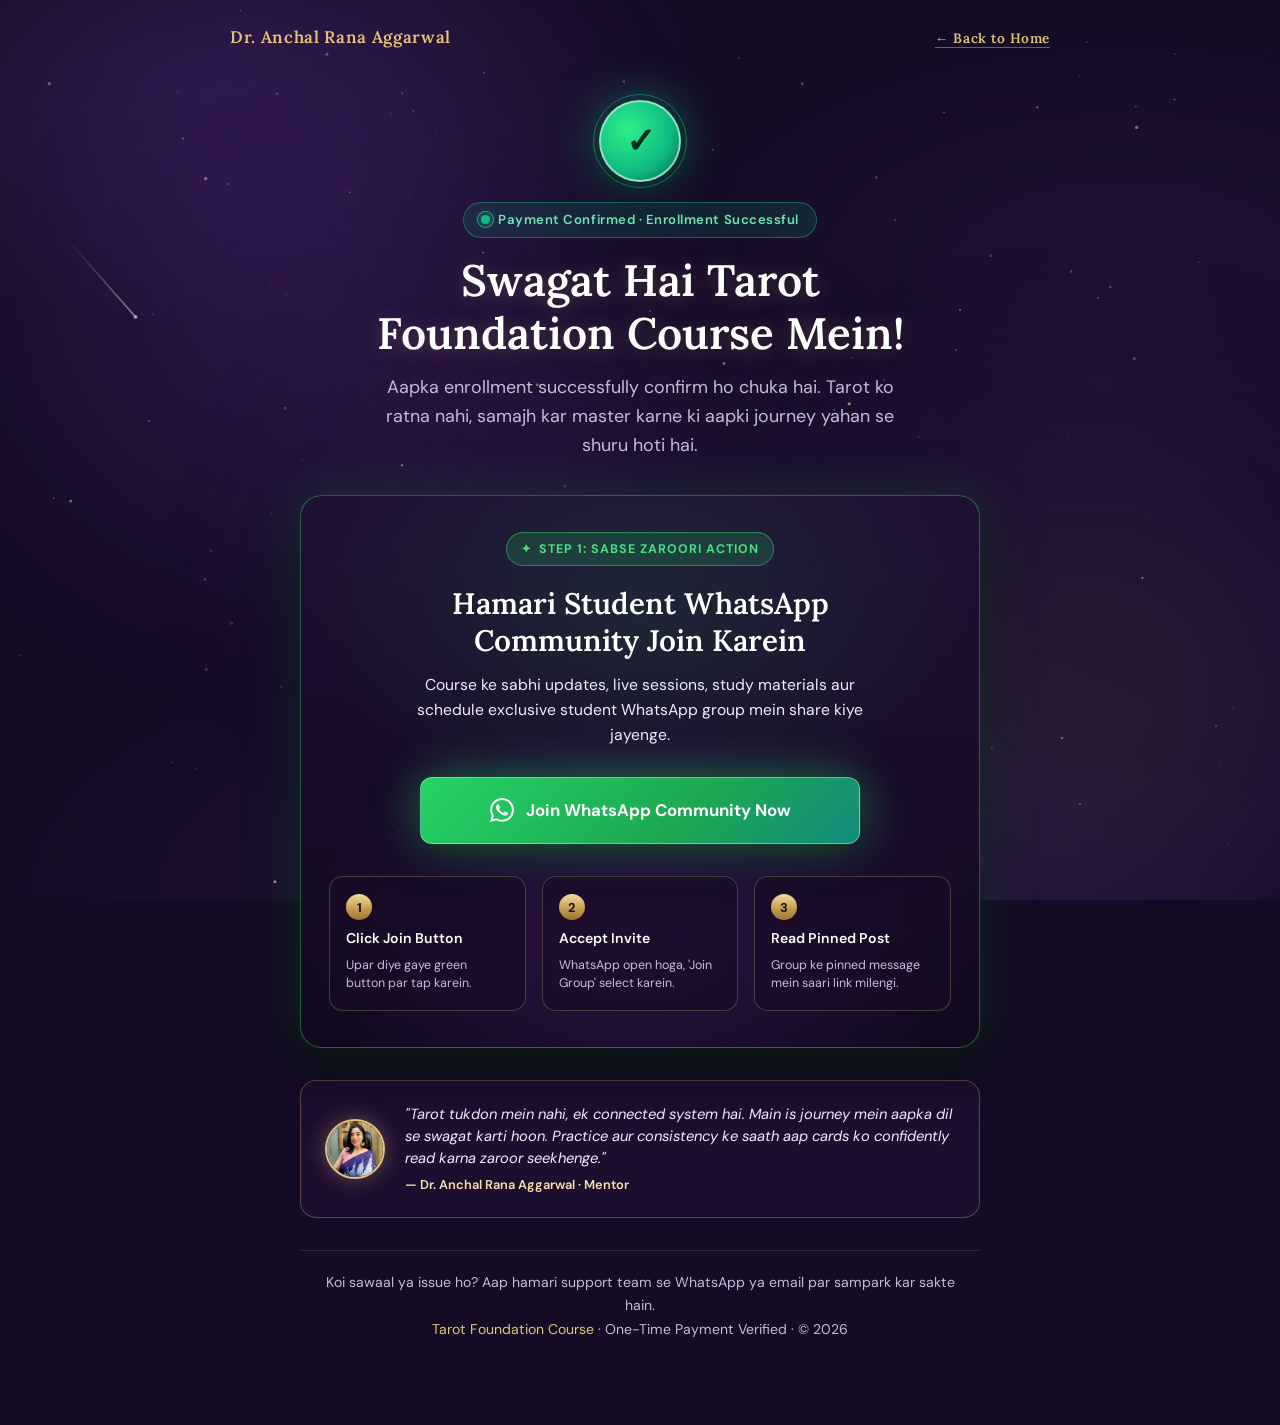
==== thankyou.html @ 5dd73e5d "Create dedicated thank you page with WhatsApp community join action" ====
<!DOCTYPE html>
<html lang="hi-Latn">

<head>
  <meta charset="UTF-8">
  <meta name="viewport" content="width=device-width, initial-scale=1.0, viewport-fit=cover">
  <title>Thank You — Tarot Foundation Course | Dr. Anchal Rana Aggarwal</title>
  <meta name="description"
    content="Tarot Foundation Course mein aapka swagat hai. Kripya apna enrollment confirm karein aur exclusive WhatsApp community join karein.">

  <!-- Favicon -->
  <link rel="icon" type="image/png" href="assets/favicon.png">

  <!-- Google Fonts -->
  <link rel="preconnect" href="https://fonts.googleapis.com">
  <link rel="preconnect" href="https://fonts.gstatic.com" crossorigin>
  <link
    href="https://fonts.googleapis.com/css2?family=DM+Sans:wght@400;500;600;700&family=Lora:ital,wght@0,500;0,600;0,700;1,500&display=swap"
    rel="stylesheet">

  <!-- Stylesheet -->
  <link rel="stylesheet" href="styles.css">

  <style>
    /* ============ Dedicated Thank You Page Styles ============ */
    .thankyou-wrapper {
      min-height: 100vh;
      display: flex;
      flex-direction: column;
      position: relative;
      z-index: 2;
    }

    .thankyou-nav {
      padding: 1.5rem 1.25rem;
      display: flex;
      justify-content: space-between;
      align-items: center;
      max-width: 860px;
      margin: 0 auto;
      width: 100%;
    }

    .thankyou-main {
      flex: 1;
      display: flex;
      align-items: center;
      justify-content: center;
      padding: 1.5rem 1.25rem 4rem;
    }

    .thankyou-card-container {
      max-width: 680px;
      width: 100%;
      margin: 0 auto;
      text-align: center;
    }

    /* Cosmic Success Icon */
    .success-badge-wrap {
      margin-bottom: 1.25rem;
      display: inline-flex;
      position: relative;
    }

    .success-icon-circle {
      width: 82px;
      height: 82px;
      border-radius: 50%;
      background: radial-gradient(circle at 35% 35%, #2ef08b 0%, #10b981 60%, #065f46 100%);
      border: 2px solid rgba(167, 243, 208, 0.8);
      display: grid;
      place-items: center;
      color: #042f1f;
      font-size: 2.2rem;
      font-weight: 700;
      box-shadow: 0 0 50px rgba(16, 185, 129, 0.55), 0 14px 35px rgba(0, 0, 0, 0.5);
      position: relative;
      z-index: 2;
    }

    .success-icon-circle::before {
      content: "";
      position: absolute;
      inset: -8px;
      border-radius: 50%;
      border: 1.5px solid rgba(16, 185, 129, 0.5);
      animation: pulse-ring 2.6s cubic-bezier(0.2, 0.8, 0.4, 1) infinite;
    }

    .status-confirmed-pill {
      display: inline-flex;
      align-items: center;
      gap: 0.5rem;
      padding: 0.4rem 1.1rem;
      border-radius: 9999px;
      background: rgba(16, 185, 129, 0.14);
      border: 1px solid rgba(16, 185, 129, 0.45);
      color: #6ee7b7;
      font-size: 0.82rem;
      font-weight: 600;
      letter-spacing: 0.04em;
      margin-bottom: 1rem;
      backdrop-filter: blur(8px);
    }

    .thankyou-title {
      font-family: var(--font-display);
      font-size: clamp(2rem, 5vw, 2.75rem);
      line-height: 1.2;
      color: #ffffff;
      margin-bottom: 0.85rem;
      text-shadow: 0 2px 20px rgba(227, 196, 124, 0.25);
    }

    .thankyou-subtitle {
      font-size: clamp(1rem, 2.2vw, 1.12rem);
      color: var(--muted);
      max-width: 540px;
      margin: 0 auto 2.25rem;
      line-height: 1.6;
    }

    /* Primary WhatsApp Community Card */
    .whatsapp-action-card {
      background:
        radial-gradient(ellipse 70% 55% at 50% 20%, rgba(37, 211, 102, 0.12), transparent 70%),
        radial-gradient(ellipse 70% 60% at 50% 80%, rgba(68, 32, 108, 0.45), transparent 70%),
        linear-gradient(180deg, rgba(32, 16, 52, 0.92) 0%, rgba(18, 9, 30, 0.96) 100%);
      border: 1.5px solid rgba(37, 211, 102, 0.45);
      border-radius: 1.35rem;
      padding: 2.25rem 1.75rem;
      box-shadow: 0 0 55px rgba(37, 211, 102, 0.18), 0 20px 50px rgba(0, 0, 0, 0.65);
      position: relative;
      overflow: hidden;
      margin-bottom: 2rem;
      text-align: center;
      transition: border-color 0.3s ease, box-shadow 0.3s ease;
    }

    .whatsapp-action-card:hover {
      border-color: rgba(37, 211, 102, 0.7);
      box-shadow: 0 0 70px rgba(37, 211, 102, 0.28), 0 25px 60px rgba(0, 0, 0, 0.75);
    }

    .wa-badge {
      display: inline-flex;
      align-items: center;
      gap: 0.4rem;
      padding: 0.35rem 0.9rem;
      border-radius: 9999px;
      background: rgba(37, 211, 102, 0.18);
      border: 1px solid rgba(37, 211, 102, 0.5);
      color: #4ade80;
      font-size: 0.78rem;
      font-weight: 700;
      letter-spacing: 0.08em;
      text-transform: uppercase;
      margin-bottom: 1.15rem;
    }

    .wa-card-heading {
      font-family: var(--font-display);
      font-size: clamp(1.4rem, 3.2vw, 1.85rem);
      color: #ffffff;
      margin-bottom: 0.75rem;
      line-height: 1.28;
    }

    .wa-card-desc {
      font-size: 0.98rem;
      color: var(--foreground);
      max-width: 500px;
      margin: 0 auto 1.85rem;
      line-height: 1.6;
    }

    /* WhatsApp Button */
    .btn-whatsapp-cta {
      display: inline-flex;
      align-items: center;
      justify-content: center;
      gap: 0.75rem;
      width: 100%;
      max-width: 440px;
      padding: 1.15rem 2rem;
      font-size: 1.05rem;
      font-weight: 700;
      font-family: var(--font-body);
      color: #ffffff;
      background: linear-gradient(135deg, #25D366 0%, #1da851 60%, #128C7E 100%);
      border-radius: 0.75rem;
      border: 1.5px solid rgba(255, 255, 255, 0.35);
      box-shadow: 0 0 45px rgba(37, 211, 102, 0.5), 0 12px 30px rgba(0, 0, 0, 0.5);
      text-decoration: none;
      cursor: pointer;
      position: relative;
      overflow: hidden;
      transition: transform 0.25s cubic-bezier(0.34, 1.56, 0.64, 1), box-shadow 0.25s ease, filter 0.25s ease;
    }

    .btn-whatsapp-cta:hover {
      transform: translateY(-2px) scale(1.02);
      filter: brightness(1.1);
      box-shadow: 0 0 60px rgba(37, 211, 102, 0.7), 0 16px 36px rgba(0, 0, 0, 0.6);
    }

    .btn-whatsapp-cta:active {
      transform: translateY(0) scale(0.99);
    }

    .wa-icon-svg {
      width: 24px;
      height: 24px;
      fill: currentColor;
      flex-shrink: 0;
    }

    /* 3 Simple Next Steps */
    .steps-grid {
      margin-top: 2rem;
      display: grid;
      grid-template-columns: repeat(3, 1fr);
      gap: 1rem;
      text-align: left;
    }

    .step-box {
      background: rgba(23, 11, 38, 0.65);
      border: 1px solid rgba(227, 196, 124, 0.25);
      border-radius: 0.85rem;
      padding: 1.1rem 1rem;
      display: flex;
      flex-direction: column;
      gap: 0.4rem;
    }

    .step-num {
      display: inline-flex;
      align-items: center;
      justify-content: center;
      width: 26px;
      height: 26px;
      border-radius: 50%;
      background: var(--gold-metallic);
      color: #1a0f2a;
      font-size: 0.8rem;
      font-weight: 700;
    }

    .step-title {
      font-size: 0.88rem;
      font-weight: 600;
      color: #ffffff;
    }

    .step-text {
      font-size: 0.78rem;
      color: var(--muted);
      line-height: 1.45;
    }

    /* Mentor Note Card */
    .mentor-note-card {
      background: rgba(35, 17, 56, 0.6);
      border: 1px solid var(--border-gold);
      border-radius: 1rem;
      padding: 1.35rem 1.5rem;
      display: flex;
      align-items: center;
      gap: 1.25rem;
      text-align: left;
      margin-bottom: 2rem;
    }

    .mentor-avatar {
      width: 60px;
      height: 60px;
      border-radius: 50%;
      object-fit: cover;
      border: 2px solid var(--gold);
      flex-shrink: 0;
      box-shadow: 0 0 20px rgba(227, 196, 124, 0.35);
    }

    .mentor-quote {
      font-style: italic;
      color: var(--foreground);
      font-size: 0.92rem;
      line-height: 1.5;
    }

    .mentor-signature {
      display: block;
      margin-top: 0.35rem;
      font-size: 0.8rem;
      font-weight: 600;
      color: var(--gold-soft);
      font-style: normal;
    }

    /* Support Footer Card */
    .support-card {
      padding: 1.25rem 1rem;
      font-size: 0.88rem;
      color: var(--muted);
      border-top: 1px solid rgba(227, 196, 124, 0.15);
    }

    .support-card a {
      color: var(--gold);
      text-decoration: underline;
      text-underline-offset: 3px;
    }

    .support-card a:hover {
      color: var(--gold-soft);
    }

    @media (max-width: 640px) {
      .steps-grid {
        grid-template-columns: 1fr;
      }

      .whatsapp-action-card {
        padding: 1.85rem 1.25rem;
      }

      .mentor-note-card {
        flex-direction: column;
        text-align: center;
        gap: 0.85rem;
      }
    }
  </style>
</head>

<body>
  <!-- Ambient Twinkling Starfield Canvas -->
  <canvas id="starfield" aria-hidden="true"></canvas>

  <!-- Ambient Cosmic Aurora Nebula -->
  <div class="aurora-bg" aria-hidden="true">
    <div class="aurora-glow-1"></div>
    <div class="aurora-glow-2"></div>
    <div class="aurora-glow-3"></div>
  </div>

  <div class="thankyou-wrapper">
    <!-- Top Navigation -->
    <header class="thankyou-nav">
      <a href="index.html" class="nav-brand" style="text-decoration: none;">Dr. Anchal Rana Aggarwal</a>
      <a href="index.html" class="btn-text-gold" style="font-size: 0.85rem;">← Back to Home</a>
    </header>

    <!-- Main Thank You Content -->
    <main class="thankyou-main">
      <div class="thankyou-card-container">
        
        <!-- 1. Success Icon & Badge -->
        <div class="success-badge-wrap">
          <div class="success-icon-circle" aria-hidden="true">✓</div>
        </div>

        <div>
          <div class="status-confirmed-pill">
            <span class="status-pulse-dot" style="background: #10b981; box-shadow: 0 0 8px #10b981;" aria-hidden="true"></span>
            <span>Payment Confirmed · Enrollment Successful</span>
          </div>
        </div>

        <h1 class="thankyou-title">Swagat Hai Tarot Foundation Course Mein!</h1>
        <p class="thankyou-subtitle">
          Aapka enrollment successfully confirm ho chuka hai. Tarot ko ratna nahi, samajh kar master karne ki aapki journey yahan se shuru hoti hai.
        </p>

        <!-- 2. Primary Action Card: Exclusive WhatsApp Community -->
        <section class="whatsapp-action-card" aria-label="Join WhatsApp Community">
          <div class="wa-badge">
            <span aria-hidden="true">✦</span> Step 1: Sabse Zaroori Action
          </div>

          <h2 class="wa-card-heading">Hamari Student WhatsApp Community Join Karein</h2>
          <p class="wa-card-desc">
            Course ke sabhi updates, live sessions, study materials aur schedule exclusive student WhatsApp group mein share kiye jayenge.
          </p>

          <!-- WhatsApp CTA Button: Replace https://chat.whatsapp.com/YOUR_GROUP_LINK with your real group invite link -->
          <a href="https://chat.whatsapp.com/YOUR_GROUP_LINK" target="_blank" rel="noopener noreferrer"
            class="btn-whatsapp-cta" id="joinWhatsAppBtn" aria-label="Join Exclusive WhatsApp Community">
            <svg class="wa-icon-svg" viewBox="0 0 24 24" aria-hidden="true">
              <path
                d="M.057 24l1.687-6.163c-1.041-1.804-1.588-3.849-1.587-5.946.003-6.556 5.338-11.891 11.893-11.891 3.181.001 6.167 1.24 8.413 3.488 2.245 2.248 3.481 5.236 3.48 8.414-.003 6.557-5.338 11.892-11.893 11.892-1.99-.001-3.951-.5-5.688-1.448l-6.305 1.654zm6.597-3.807c1.676.995 3.276 1.591 5.392 1.592 5.448 0 9.886-4.434 9.889-9.885.002-5.462-4.415-9.89-9.881-9.892-5.452 0-9.887 4.434-9.889 9.884-.001 2.225.651 3.891 1.746 5.634l-.999 3.648 3.742-.981zm11.387-5.464c-.074-.124-.272-.198-.57-.347-.297-.149-1.758-.868-2.031-.967-.272-.099-.47-.149-.669.149-.198.297-.768.967-.941 1.165-.173.198-.347.223-.644.074-.297-.149-1.255-.462-2.39-1.475-.883-.788-1.48-1.761-1.653-2.059-.173-.297-.018-.458.13-.606.134-.133.297-.347.446-.521.151-.172.2-.296.3-.495.099-.198.05-.372-.025-.521-.075-.148-.669-1.611-.916-2.206-.242-.579-.487-.501-.669-.51l-.57-.01c-.198 0-.52.074-.792.372s-1.04 1.016-1.04 2.479 1.065 2.876 1.213 3.074c.149.198 2.095 3.2 5.076 4.487.709.306 1.263.489 1.694.626.712.226 1.36.194 1.872.118.571-.085 1.758-.719 2.006-1.413.248-.695.248-1.29.173-1.414z" />
            </svg>
            <span>Join WhatsApp Community Now</span>
          </a>

          <!-- Simple 3-step guide -->
          <div class="steps-grid">
            <div class="step-box">
              <span class="step-num">1</span>
              <strong class="step-title">Click Join Button</strong>
              <span class="step-text">Upar diye gaye green button par tap karein.</span>
            </div>
            <div class="step-box">
              <span class="step-num">2</span>
              <strong class="step-title">Accept Invite</strong>
              <span class="step-text">WhatsApp open hoga, 'Join Group' select karein.</span>
            </div>
            <div class="step-box">
              <span class="step-num">3</span>
              <strong class="step-title">Read Pinned Post</strong>
              <span class="step-text">Group ke pinned message mein saari link milengi.</span>
            </div>
          </div>
        </section>

        <!-- 3. Mentor Welcome Note -->
        <div class="mentor-note-card">
          <img src="assets/mentor-portrait.jpeg" alt="Dr. Anchal Rana Aggarwal" class="mentor-avatar" loading="lazy">
          <div>
            <p class="mentor-quote">
              "Tarot tukdon mein nahi, ek connected system hai. Main is journey mein aapka dil se swagat karti hoon. Practice aur consistency ke saath aap cards ko confidently read karna zaroor seekhenge."
            </p>
            <span class="mentor-signature">— Dr. Anchal Rana Aggarwal · Mentor</span>
          </div>
        </div>

        <!-- 4. Support & Help Info -->
        <div class="support-card">
          <p>
            Koi sawaal ya issue ho? Aap hamari support team se WhatsApp ya email par sampark kar sakte hain.<br>
            <span class="text-gold">Tarot Foundation Course</span> · One-Time Payment Verified · © <span id="currentYear">2026</span>
          </p>
        </div>

      </div>
    </main>
  </div>

  <!-- JavaScript for Interactive Starfield & Year -->
  <script src="script.js"></script>
</body>

</html>
---- styles.css ----
/*
 * Tarot Foundation Course — Clean Vanilla CSS Design System
 * Theme: Midnight Tarot (Deep Midnight Plum, Royal Violet, Shimmering Metallic Gold)
 * Fonts: Lora (Display) & DM Sans (Body)
 */

:root {
  --night: #150b24;
  --plum: #231138;
  --violet: #3b1d5c;
  --violet-deep: #1d0f34;
  --gold: #e3c47c;
  --gold-soft: #f6e3ae;
  --gold-dark: #9c7330;
  --gold-metallic: linear-gradient(180deg, #f3dda0, #c79f50 55%, #9c7330);
  --mist: #cbb6e4;
  --foreground: #f3ecfb;
  --muted: #c7bad7;
  --border-gold: rgba(227, 196, 124, 0.3);
  --border-gold-strong: rgba(227, 196, 124, 0.6);
  --font-display: "Lora", Georgia, serif;
  --font-body: "DM Sans", Arial, sans-serif;
}

/* ============ CSS Reset & Global Settings ============ */
*, *::before, *::after {
  box-sizing: border-box;
  margin: 0;
  padding: 0;
}

html {
  scroll-behavior: smooth;
  font-size: 16px;
  background-color: var(--night);
  overflow-x: hidden;
  max-width: 100%;
}

body {
  font-family: var(--font-body);
  color: var(--foreground);
  background-color: var(--night);
  overflow-x: hidden;
  max-width: 100%;
  background-image:
    radial-gradient(ellipse 60% 40% at 15% 8%, rgba(61, 35, 99, 0.4), transparent 70%),
    radial-gradient(ellipse 55% 40% at 88% 30%, rgba(38, 20, 63, 0.6), transparent 72%),
    radial-gradient(ellipse 70% 45% at 50% 100%, rgba(61, 35, 99, 0.35), transparent 75%);
  background-attachment: fixed;
  line-height: 1.65;
  -webkit-font-smoothing: antialiased;
}

@media (max-width: 767px) {
  body {
    background-attachment: scroll;
  }
}

img, picture, svg, video {
  max-width: 100%;
  height: auto;
}

::selection {
  background: var(--gold);
  color: var(--night);
}

/* ============ Starfield Canvas ============ */
#starfield {
  position: fixed;
  inset: 0;
  width: 100%;
  height: 100%;
  pointer-events: none;
  z-index: 0;
}

/* ============ Cosmic Aurora Nebula Backdrop ============ */
.aurora-bg {
  position: fixed;
  inset: 0;
  pointer-events: none;
  z-index: 1;
  overflow: hidden;
  opacity: 0.8;
}

.aurora-glow-1 {
  position: absolute;
  top: -15%;
  left: -10%;
  width: 65vw;
  height: 65vw;
  max-width: 850px;
  max-height: 850px;
  border-radius: 50%;
  background: radial-gradient(circle, rgba(138, 77, 230, 0.26), rgba(21, 11, 36, 0) 70%);
  filter: blur(65px);
  animation: aurora-drift-1 18s ease-in-out infinite alternate;
}

.aurora-glow-2 {
  position: absolute;
  top: 35%;
  right: -15%;
  width: 60vw;
  height: 60vw;
  max-width: 800px;
  max-height: 800px;
  border-radius: 50%;
  background: radial-gradient(circle, rgba(227, 196, 124, 0.14), rgba(95, 45, 155, 0.2) 45%, rgba(21, 11, 36, 0) 70%);
  filter: blur(75px);
  animation: aurora-drift-2 22s ease-in-out infinite alternate;
}

.aurora-glow-3 {
  position: absolute;
  bottom: -5%;
  left: 20%;
  width: 55vw;
  height: 55vw;
  max-width: 750px;
  max-height: 750px;
  border-radius: 50%;
  background: radial-gradient(circle, rgba(120, 58, 190, 0.22), rgba(21, 11, 36, 0) 70%);
  filter: blur(80px);
  animation: aurora-drift-3 16s ease-in-out infinite alternate;
}

.page-wrapper {
  position: relative;
  z-index: 10;
  overflow-x: clip;
}

/* ============ Layout Containers ============ */
.container {
  width: 100%;
  max-width: 1160px;
  margin-left: auto;
  margin-right: auto;
  padding-left: 1.25rem;
  padding-right: 1.25rem;
}

.container-narrow {
  max-width: 780px;
}

.section {
  padding-block: clamp(4rem, 8vw, 6.5rem);
}

.text-center { text-align: center; }
.block-center { display: block; margin: 0 auto; }
.text-gold { color: var(--gold); }
.text-muted { color: var(--muted); }
.text-white { color: #ffffff; }

.mt-6 { margin-top: 1.5rem; }
.mt-8 { margin-top: 2rem; }
.mt-9 { margin-top: 2.25rem; }
.mt-10 { margin-top: 2.5rem; }

/* ============ Typography ============ */
h1, h2, h3, h4 {
  font-family: var(--font-display);
  font-weight: 600;
  color: var(--gold);
  line-height: 1.2;
  text-wrap: balance;
}

.eyebrow {
  font-family: var(--font-display);
  font-size: 0.75rem;
  font-weight: 600;
  letter-spacing: 0.3em;
  color: var(--mist);
  text-transform: uppercase;
}

.section-heading {
  font-size: clamp(1.8rem, 4.4vw, 2.85rem);
  font-weight: 600;
  line-height: 1.25;
  color: var(--gold);
  text-shadow: 0 0 35px rgba(227, 196, 124, 0.2);
}

.section-desc {
  font-size: 1.05rem;
  color: var(--muted);
  max-width: 38rem;
  margin-top: 1.25rem;
  line-height: 1.7;
}

@media (min-width: 768px) {
  .section-desc {
    font-size: 1.15rem;
  }
}

/* ============ Buttons ============ */
.btn-gold {
  position: relative;
  overflow: hidden;
  display: inline-flex;
  align-items: center;
  justify-content: center;
  gap: 0.65rem;
  white-space: nowrap;
  max-width: 100%;
  background: var(--gold-metallic);
  color: #1a0f2a;
  border: 1px solid #f6e3ae;
  border-radius: 0.5rem;
  font-family: var(--font-display);
  font-weight: 600;
  font-size: 0.95rem;
  letter-spacing: 0.03em;
  padding: 0.95rem 2rem;
  box-shadow: 0 0 32px rgba(227, 196, 124, 0.35), inset 0 1px 1px rgba(255, 255, 255, 0.65);
  transition: box-shadow 0.25s, filter 0.25s, transform 0.2s cubic-bezier(0.2, 0.7, 0.2, 1);
  text-decoration: none;
  cursor: pointer;
}

.btn-gold:hover {
  box-shadow: 0 0 54px rgba(227, 196, 124, 0.7), 0 8px 24px rgba(0, 0, 0, 0.45);
  filter: brightness(1.1);
  transform: translateY(-2px);
}

.btn-gold:focus-visible,
.btn-text-gold:focus-visible,
.fan-card:focus-visible,
.faq-question:focus-visible {
  outline: 2px solid var(--gold-soft);
  outline-offset: 4px;
}

.btn-gold:active {
  transform: translateY(0);
}

.btn-icon {
  font-size: 0.9em;
  color: #5c3906;
  display: inline-block;
  transition: transform 0.3s ease;
}

.btn-gold:hover .btn-icon {
  transform: scale(1.3) rotate(15deg);
}

.btn-gold::after {
  content: "";
  position: absolute;
  top: -50%;
  bottom: -50%;
  left: 0;
  width: 44%;
  background: linear-gradient(100deg, transparent, rgba(255, 255, 255, 0.55), transparent);
  transform: translateX(-180%) skewX(-18deg);
  animation: shimmer-sweep 3.8s ease-in-out infinite;
}

.btn-gold-sm {
  padding: 0.65rem 1.25rem;
  font-size: 0.8rem;
}

.btn-lg {
  padding: 1.15rem 2.5rem;
  font-size: 1.05rem;
}

.btn-text-gold {
  background: transparent;
  border: none;
  font-family: var(--font-display);
  font-size: 0.875rem;
  font-weight: 600;
  letter-spacing: 0.04em;
  color: var(--gold);
  text-decoration: underline;
  text-decoration-color: rgba(227, 196, 124, 0.45);
  text-underline-offset: 4px;
  cursor: pointer;
  transition: color 0.2s, text-decoration-color 0.2s;
}

.btn-text-gold:hover {
  color: var(--gold-soft);
  text-decoration-color: var(--gold-soft);
}

/* ============ Navigation ============ */
.hero-section {
  position: relative;
  overflow: hidden;
}

.hero-bg-glow {
  position: absolute;
  inset: 0;
  pointer-events: none;
  background:
    radial-gradient(ellipse at 50% 115%, rgba(75, 42, 122, 0.65), transparent 62%),
    radial-gradient(circle at 82% 12%, rgba(47, 26, 82, 0.6), transparent 55%);
}

.top-nav {
  display: flex;
  align-items: center;
  justify-content: space-between;
  gap: 1rem;
  padding: 1.25rem 0;
}

.nav-brand {
  font-family: var(--font-display);
  font-size: 0.925rem;
  font-weight: 600;
  letter-spacing: 0.04em;
  color: var(--gold);
}

@media (min-width: 768px) {
  .nav-brand {
    font-size: 1.05rem;
  }
}

@media (max-width: 480px) {
  .top-nav {
    padding: 0.85rem 0;
    gap: 0.5rem;
  }
  .nav-brand {
    font-size: 0.8rem;
    white-space: nowrap;
    max-width: 100%;
    overflow: hidden;
    text-overflow: ellipsis;
  }
  .top-nav .btn-gold-sm {
    padding: 0.5rem 0.85rem;
    font-size: 0.76rem;
    flex-shrink: 0;
  }
}

/* ============ Centered VSL Hero Section ============ */
.hero-container {
  max-width: 1140px;
}

.hero-vsl-content {
  display: flex;
  flex-direction: column;
  align-items: center;
  text-align: center;
  max-width: 880px;
  margin: 0 auto;
  padding-top: 1.5rem;
  padding-bottom: 4rem;
}

@media (min-width: 768px) {
  .hero-vsl-content {
    padding-top: 3rem;
    padding-bottom: 5.5rem;
  }
}

/* 2. Experience Badge */
.live-status-pill {
  display: inline-flex;
  align-items: center;
  gap: 0.65rem;
  padding: 0.42rem 1.15rem;
  margin-bottom: 1.25rem;
  max-width: 100%;
  border-radius: 9999px;
  background: rgba(35, 17, 56, 0.88);
  border: 1px solid rgba(227, 196, 124, 0.5);
  box-shadow: 0 0 25px rgba(227, 196, 124, 0.2), inset 0 0 12px rgba(227, 196, 124, 0.1);
  font-family: var(--font-body);
  font-size: clamp(0.75rem, 2.8vw, 0.95rem);
  font-weight: 500;
  color: var(--gold-soft);
  backdrop-filter: blur(10px);
  -webkit-backdrop-filter: blur(10px);
  animation: pulse-border 3.2s ease-in-out infinite;
}

.status-pulse-dot {
  position: relative;
  width: 9px;
  height: 9px;
  border-radius: 50%;
  background: #10b981;
  box-shadow: 0 0 8px #10b981, 0 0 16px #10b981;
  flex-shrink: 0;
}

.status-pulse-dot::after {
  content: "";
  position: absolute;
  inset: -4px;
  border-radius: 50%;
  border: 1.5px solid #10b981;
  animation: dot-ripple 1.8s cubic-bezier(0, 0.2, 0.8, 1) infinite;
}

/* 3. Eyebrow & 4. Centered Headline */
.hero-vsl-content .eyebrow {
  margin-bottom: 0.75rem;
  letter-spacing: 0.18em;
  font-size: 0.8rem;
  font-weight: 600;
  color: var(--gold-soft);
}

.hero-title {
  margin-top: 0.25rem;
  font-family: var(--font-display);
  font-size: clamp(1.85rem, 4.2vw, 3.1rem);
  font-weight: 600;
  line-height: 1.22;
  color: var(--gold);
  text-shadow: 0 0 40px rgba(227, 196, 124, 0.28);
  text-wrap: balance;
}

.headline-br {
  display: none;
}

@media (min-width: 768px) {
  .headline-br {
    display: inline;
  }
}

/* 5. Short Supporting Description */
.hero-desc {
  margin-top: 1.25rem;
  max-width: 44rem;
  font-size: clamp(0.95rem, 2.2vw, 1.15rem);
  line-height: 1.6;
  color: #e5daf3;
  text-wrap: balance;
}

/* 6. Centered VSL Video Player */
.vsl-player-wrapper {
  margin-top: 2.25rem;
  width: 100%;
  max-width: 380px;
  position: relative;
}

.vsl-frame {
  position: relative;
  width: 100%;
  aspect-ratio: 9 / 16;
  max-height: 80vh;
  border-radius: 1.25rem;
  overflow: hidden;
  background:
    radial-gradient(ellipse 70% 60% at 50% 45%, rgba(68, 32, 108, 0.55), transparent 70%),
    radial-gradient(circle at 50% 30%, rgba(227, 196, 124, 0.08), transparent 60%),
    linear-gradient(180deg, #1c0e33 0%, #120724 100%);
  border: 1.5px solid rgba(227, 196, 124, 0.45);
  box-shadow: 0 0 55px rgba(227, 196, 124, 0.18), 0 24px 60px rgba(0, 0, 0, 0.65);
  transition: border-color 0.3s ease, box-shadow 0.3s ease;
}

.vsl-frame:hover {
  border-color: rgba(227, 196, 124, 0.75);
  box-shadow: 0 0 70px rgba(227, 196, 124, 0.28), 0 28px 70px rgba(0, 0, 0, 0.7);
}

.vsl-video,
.vsl-iframe {
  width: 100%;
  height: 100%;
  display: block;
  border: 0;
  object-fit: cover;
  background: transparent;
}

.vsl-placeholder-overlay {
  position: absolute;
  inset: 0;
  display: flex;
  flex-direction: column;
  align-items: center;
  justify-content: center;
  background:
    radial-gradient(ellipse 65% 55% at 50% 50%, rgba(64, 28, 102, 0.45), transparent 75%),
    linear-gradient(180deg, rgba(23, 11, 40, 0.72), rgba(13, 6, 24, 0.88)),
    url("https://i.ytimg.com/vi/18VUIpWYLUM/hqdefault.jpg") center/cover no-repeat;
  z-index: 3;
  transition: opacity 0.35s ease;
  pointer-events: auto;
  cursor: pointer;
}



.vsl-play-btn {
  position: relative;
  width: 76px;
  height: 76px;
  border-radius: 50%;
  border: 2px solid rgba(255, 240, 190, 0.85);
  background: radial-gradient(circle at 35% 35%, #FBF0D3 0%, #E3C47C 55%, #A88138 100%);
  color: #120822;
  display: grid;
  place-items: center;
  cursor: pointer;
  box-shadow: 0 0 40px rgba(227, 196, 124, 0.75), 0 12px 30px rgba(0, 0, 0, 0.55);
  transition: transform 0.25s cubic-bezier(0.34, 1.56, 0.64, 1), box-shadow 0.25s ease;
  z-index: 5;
}

.vsl-play-btn::before {
  content: "";
  position: absolute;
  inset: -6px;
  border-radius: 50%;
  border: 1.5px solid rgba(227, 196, 124, 0.5);
  animation: pulse-ring 2.4s cubic-bezier(0.2, 0.8, 0.4, 1) infinite;
}

.vsl-play-btn:hover {
  transform: scale(1.08);
  box-shadow: 0 0 60px rgba(227, 196, 124, 0.95), 0 16px 36px rgba(0, 0, 0, 0.6);
}

.vsl-play-btn:active {
  transform: scale(0.96);
}

.vsl-play-icon {
  font-size: 1.5rem;
  margin-left: 4px;
  line-height: 1;
  color: #1a0b2e;
}

.vsl-player-wrapper.is-playing .vsl-placeholder-overlay {
  opacity: 0;
  pointer-events: none;
}

/* 7. Prominent CTA Directly Below Video */
.hero-cta-wrap {
  margin-top: 2.25rem;
  display: flex;
  justify-content: center;
  width: 100%;
}

.hero-cta-wrap .btn-gold {
  box-shadow: 0 0 45px rgba(227, 196, 124, 0.4), 0 14px 35px rgba(0, 0, 0, 0.45);
}

@media (max-width: 480px) {
  .hero-cta-wrap .btn-gold {
    width: 100%;
    max-width: 380px;
    text-align: center;
    padding-inline: 1.5rem;
  }
}



/* ============ Problem Section ============ */
.grid-two-col {
  display: grid;
  align-items: start;
  gap: 2.5rem;
}

@media (min-width: 768px) {
  .grid-two-col {
    grid-template-columns: 1fr 1fr;
    gap: 3.5rem;
  }
}

.section-pain {
  background:
    linear-gradient(100deg, rgba(21, 11, 36, 0.96), rgba(21, 11, 36, 0.86)),
    url("assets/fan-planets.webp") center 48% / cover no-repeat;
  border-block: 1px solid rgba(227, 196, 124, 0.12);
}

.pain-points-list {
  list-style: none;
  border-radius: 1rem;
  border: 1px solid rgba(227, 196, 124, 0.3);
  background: rgba(18, 9, 31, 0.78);
  box-shadow: 0 20px 55px rgba(0, 0, 0, 0.25);
  backdrop-filter: blur(12px);
  overflow: hidden;
}

.pain-points-list li {
  position: relative;
  padding: 1.25rem 1.25rem 1.25rem 3.5rem;
  font-size: 1rem;
  line-height: 1.6;
  color: var(--foreground);
}

@media (min-width: 768px) {
  .pain-points-list li {
    font-size: 1.05rem;
  }
}

.pain-points-list li + li {
  border-top: 1px solid rgba(227, 196, 124, 0.3);
}

.icon-star {
  position: absolute;
  left: 1.25rem;
  top: 1.25rem;
  color: var(--gold);
}

.icon-cross {
  color: rgba(168, 155, 189, 0.6);
  font-weight: bold;
}

.pain-point-footer {
  margin-top: 1.5rem;
  font-size: 1rem;
  font-weight: 500;
  color: var(--foreground);
  line-height: 1.7;
}

/* ============ System (4-Card Fan) ============ */
.section-system {
  background: linear-gradient(180deg, rgba(21, 11, 36, 0), rgba(35, 17, 56, 0.65), rgba(21, 11, 36, 0));
}

.fan-grid {
  margin-top: 3rem;
  display: grid;
  grid-template-columns: repeat(2, 1fr);
  gap: 1rem;
}

@media (min-width: 768px) {
  .fan-grid {
    grid-template-columns: repeat(3, 1fr);
    max-width: 980px;
    margin-inline: auto;
    gap: 1.25rem;
    margin-top: 4rem;
  }
}

@media (max-width: 560px) {
  .fan-grid {
    grid-template-columns: 1fr;
    gap: 0.85rem;
    margin-top: 2rem;
  }
  .fan-card {
    flex-direction: row;
    align-items: center;
    gap: 1.25rem;
    padding: 1.15rem 1.25rem;
    transform: none !important;
  }
  .fan-card:hover {
    transform: translateY(-4px) !important;
  }
  .fan-card.is-active {
    transform: translateY(-4px) scale(1.02) !important;
  }
  .fan-body {
    margin-top: 0;
  }
  .fan-roman {
    font-size: 2.2rem;
    min-width: 2.5rem;
    text-align: center;
  }
}

.fan-card {
  position: relative;
  border: 1.5px solid var(--gold);
  border-radius: 1rem;
  background: linear-gradient(180deg, #120a1f, #21113a);
  box-shadow: 0 0 35px rgba(227, 196, 124, 0.15), 0 10px 25px rgba(0, 0, 0, 0.4);
  transform: translateY(var(--lift, 0px)) rotate(var(--rot, 0deg));
  transition: transform 0.4s cubic-bezier(0.34, 1.4, 0.64, 1), box-shadow 0.4s ease, border-color 0.4s ease, background 0.4s ease;
  cursor: pointer;
  padding: 1.35rem 1.25rem;
  text-align: left;
  display: flex;
  flex-direction: column;
  justify-content: space-between;
  color: inherit;
  font-family: inherit;
  overflow: hidden;
  min-height: 250px;
}

.fan-art {
  position: absolute;
  inset: 0;
  z-index: 0;
  width: 100%;
  height: 100%;
  max-width: none;
  object-fit: cover;
  opacity: 0.72;
  transition: transform 0.6s ease, opacity 0.35s ease;
}

.fan-card::before {
  content: "";
  position: absolute;
  inset: 0;
  z-index: 1;
  background: linear-gradient(180deg, rgba(13, 7, 22, 0.5) 0%, rgba(13, 7, 22, 0.4) 30%, rgba(13, 7, 22, 0.94) 100%);
  pointer-events: none;
}

.fan-symbol { position: absolute; top: 1rem; right: 1rem; z-index: 2; display: grid; place-items: center; width: 2rem; aspect-ratio: 1; border: 1px solid rgba(227, 196, 124, 0.65); border-radius: 50%; background: rgba(13, 7, 22, 0.65); color: var(--gold); font-size: 1.1rem; }

.fan-card > .fan-roman,
.fan-card > .fan-body {
  position: relative;
  z-index: 2;
  text-shadow: 0 1px 12px rgba(0, 0, 0, 0.85);
}

.fan-card::after {
  content: "";
  position: absolute;
  inset: 7px;
  border: 1px solid rgba(227, 196, 124, 0.35);
  border-radius: 0.7rem;
  z-index: 3;
  pointer-events: none;
  transition: border-color 0.3s ease;
}

.fan-card:hover {
  transform: translateY(calc(var(--lift, 0px) - 18px)) rotate(calc(var(--rot, 0deg) * 0.6)) scale(1.03);
  border-color: var(--gold-soft);
  background: linear-gradient(180deg, #1b0e2f, #2d164d);
  box-shadow: 0 0 70px rgba(227, 196, 124, 0.45), 0 25px 45px rgba(0, 0, 0, 0.6);
}

.fan-card:hover .fan-art,
.fan-card.is-active .fan-art {
  transform: scale(1.06);
  opacity: 0.84;
}

.fan-card.is-active {
  transform: translateY(calc(var(--lift, 0px) - 22px)) rotate(0deg) scale(1.05);
  border-color: #fff;
  background: linear-gradient(180deg, #24133d, #3b1d5c);
  box-shadow: 0 0 85px rgba(227, 196, 124, 0.65), 0 30px 60px rgba(0, 0, 0, 0.7);
}

.fan-card.is-active::after {
  border-color: rgba(255, 255, 255, 0.6);
}

.fan-roman {
  font-family: var(--font-display);
  font-size: 2.25rem;
  font-weight: 600;
  line-height: 1;
  color: var(--gold);
}

@media (min-width: 768px) {
  .fan-roman {
    font-size: 3.5rem;
  }
}

.fan-body {
  margin-top: 1.5rem;
  display: block;
}

.fan-title {
  display: block;
  font-family: var(--font-display);
  font-size: 1.15rem;
  font-weight: 600;
  color: var(--gold);
}

@media (min-width: 768px) {
  .fan-title {
    font-size: 1.25rem;
  }
}

.fan-desc {
  display: block;
  margin-top: 0.5rem;
  font-size: 0.9rem;
  line-height: 1.4;
  color: var(--muted);
}

@media (max-width: 560px) {
  .fan-card {
    flex-direction: row;
    justify-content: flex-start;
    align-items: center;
    min-height: 165px;
    transform: none !important;
  }

  .fan-card::before {
    background: linear-gradient(90deg, rgba(13, 7, 22, 0.4) 0%, rgba(13, 7, 22, 0.78) 38%, rgba(13, 7, 22, 0.94) 100%);
  }

  .fan-body {
    margin-top: 0;
  }

  .fan-roman {
    min-width: 2.5rem;
    font-size: 2.2rem;
    text-align: center;
  }
}

.system-disclaimer {
  margin-top: 2.5rem;
  font-size: 1rem;
  color: var(--muted);
}

/* ============ Sample Reading Widget ============ */
.sample-widget {
  border-radius: 1.25rem;
  border: 1px solid rgba(227, 196, 124, 0.4);
  background: rgba(35, 17, 56, 0.45);
  backdrop-filter: blur(10px);
  padding: 1.75rem;
}

@media (min-width: 768px) {
  .sample-widget {
    padding: 2.5rem;
  }
}

.sample-title {
  margin-top: 0.75rem;
  font-size: 1.5rem;
  color: var(--gold);
}

@media (min-width: 768px) {
  .sample-title {
    font-size: 1.95rem;
  }
}

.sample-desc {
  margin-top: 0.5rem;
  max-width: 44rem;
  font-size: 1.15rem;
  color: var(--muted);
}

.sample-grid {
  margin-top: 2rem;
  display: grid;
  grid-template-columns: repeat(2, 1fr);
  gap: 1rem;
}

@media (min-width: 640px) {
  .sample-grid {
    grid-template-columns: repeat(4, 1fr);
  }
}

.sample-persp {
  perspective: 900px;
  cursor: pointer;
  transition: transform 0.25s ease;
}

.sample-persp:hover {
  transform: translateY(-5px) scale(1.02);
}

.sample-flip {
  position: relative;
  transform-style: preserve-3d;
  transition: transform 0.7s cubic-bezier(0.2, 0.7, 0.2, 1);
  height: 100%;
}

.sample-flip.is-revealed {
  transform: rotateY(180deg);
}

.sample-flip.is-revealed .sample-back {
  box-shadow: 0 0 50px rgba(227, 196, 124, 0.5), inset 0 0 20px rgba(227, 196, 124, 0.2);
  border-color: var(--gold-soft);
}

.sample-face {
  backface-visibility: hidden;
  -webkit-backface-visibility: hidden;
  border: 1.5px solid var(--gold);
  border-radius: 0.9rem;
  transition: box-shadow 0.3s ease, border-color 0.3s ease;
}

.sample-front {
  position: relative;
  aspect-ratio: 4 / 7;
  display: flex;
  flex-direction: column;
  align-items: center;
  justify-content: center;
  background: radial-gradient(circle at 50% 35%, var(--violet), #120a1f 78%);
  box-shadow: 0 0 30px rgba(227, 196, 124, 0.12);
  padding: 1rem;
  text-align: center;
  overflow: hidden;
}

.sample-front-art {
  position: absolute;
  inset: 2px;
  width: calc(100% - 4px);
  height: calc(100% - 4px);
  object-fit: contain;
  border-radius: 0.8rem;
  pointer-events: none;
}

.sample-label {
  display: block;
  font-family: var(--font-display);
  font-size: 0.68rem;
  letter-spacing: 0.2em;
  color: #e4d7f1;
  margin-top: 0.5rem;
}

.sample-back {
  position: absolute;
  inset: 0;
  transform: rotateY(180deg);
  display: flex;
  flex-direction: column;
  justify-content: center;
  gap: 0.55rem;
  padding: 1.25rem 1rem;
  text-align: center;
  background: linear-gradient(180deg, #21113a, #120a1f);
  box-shadow: 0 0 40px rgba(227, 196, 124, 0.25);
}

.sample-back-title {
  font-family: var(--font-display);
  font-size: 1.15rem;
  font-weight: 600;
  line-height: 1.2;
  color: var(--gold);
}

.sample-back-desc {
  font-size: 1rem;
  font-weight: 500;
  line-height: 1.5;
  color: var(--foreground);
}

.sample-actions {
  margin-top: 2rem;
  display: flex;
  flex-wrap: wrap;
  align-items: center;
  gap: 1.25rem;
}

@media (max-width: 480px) {
  .sample-widget {
    padding: 1.35rem 0.95rem;
  }
  .sample-title {
    font-size: 1.25rem;
  }
  .sample-desc {
    font-size: 0.95rem;
  }
  .sample-grid {
    gap: 0.65rem;
    margin-top: 1.25rem;
  }
  .sample-front {
    padding: 0.65rem 0.4rem;
  }
  .sample-label {
    font-size: 0.62rem;
    letter-spacing: 0.18em;
  }
  .sample-back {
    padding: 0.8rem 0.65rem;
    gap: 0.4rem;
  }
  .sample-back-title {
    font-size: 0.98rem;
  }
  .sample-back-desc {
    font-size: 0.84rem;
    line-height: 1.4;
  }
  .sample-actions {
    flex-direction: column;
    align-items: stretch;
    margin-top: 1.5rem;
    gap: 0.85rem;
  }
  .sample-actions .btn-gold {
    width: 100%;
    text-align: center;
  }
  .sample-actions .btn-text-gold {
    text-align: center;
  }
}

.sample-note {
  margin-top: 1.25rem;
  font-size: 0.85rem;
  color: rgba(203, 182, 228, 0.7);
}

/* ============ Curriculum ============ */
.curriculum-list {
  margin-top: 2.5rem;
  display: grid;
  gap: 0.85rem;
}

.curriculum-item {
  display: grid;
  align-items: center;
  gap: 1rem;
  border: 1px solid rgba(227, 196, 124, 0.22);
  border-radius: 1rem;
  padding: 1.35rem 1.5rem;
  background: linear-gradient(110deg, rgba(45, 23, 73, 0.62), rgba(21, 11, 36, 0.72));
  transition: transform 0.3s ease, background 0.3s ease, border-color 0.3s ease, box-shadow 0.3s ease;
}

@media (min-width: 768px) {
  .curriculum-item {
    grid-template-columns: 1fr 1.3fr;
    gap: 2rem;
  }
}

.curriculum-item:hover {
  transform: translateX(8px);
  background: linear-gradient(110deg, rgba(59, 29, 92, 0.8), rgba(35, 17, 56, 0.85));
  border-color: rgba(227, 196, 124, 0.65);
  box-shadow: 0 14px 36px rgba(0, 0, 0, 0.32);
}

.curriculum-item:hover .module-num {
  color: var(--gold);
  text-shadow: 0 0 14px rgba(227, 196, 124, 0.8);
  transform: scale(1.15) rotate(-3deg);
}

.module-title {
  display: flex;
  align-items: center;
  line-height: 1.4;
  font-size: 1.25rem;
  font-weight: 600;
  color: var(--gold);
}

@media (min-width: 768px) {
  .module-title {
    font-size: 1.5rem;
  }
}

.module-num {
  display: inline-flex;
  align-items: center;
  justify-content: center;
  flex: 0 0 2.65rem;
  width: 2.65rem;
  height: 2.65rem;
  margin-right: 0.75rem;
  border: 1px solid rgba(227, 196, 124, 0.45);
  border-radius: 50%;
  background: rgba(13, 7, 22, 0.55);
  color: var(--gold);
  transition: color 0.3s ease, text-shadow 0.3s ease, transform 0.3s ease;
}

.module-desc {
  font-size: 1.1rem;
  color: var(--muted);
}

/* ============ Fit / Qualification ============ */
.section-fit {
  background: rgba(35, 17, 56, 0.6);
}

.fit-grid {
  display: grid;
  gap: 1.5rem;
}

@media (min-width: 768px) {
  .fit-grid {
    grid-template-columns: 1.15fr 0.85fr;
  }
}

.fit-box {
  border-radius: 0.6rem;
  padding: 2rem;
  height: 100%;
}

.fit-box-yes {
  border: 1.5px solid var(--gold);
  background: radial-gradient(circle at 15% 15%, rgba(227, 196, 124, 0.12), rgba(35, 17, 56, 0.6) 70%);
  box-shadow: 0 0 35px rgba(227, 196, 124, 0.18);
  transition: transform 0.3s ease, box-shadow 0.3s ease;
}

.fit-box-yes:hover {
  transform: translateY(-4px);
  box-shadow: 0 12px 45px rgba(227, 196, 124, 0.3);
}

.fit-box-no {
  border: 1px dashed rgba(168, 155, 189, 0.5);
  transition: transform 0.3s ease;
}

.fit-box-no:hover {
  transform: translateY(-2px);
}

.fit-title {
  font-size: 1.3rem;
  font-weight: 600;
}

@media (min-width: 768px) {
  .fit-title {
    font-size: 1.5rem;
  }
}

.fit-list {
  list-style: none;
  margin-top: 1.25rem;
  display: flex;
  flex-direction: column;
  gap: 0.85rem;
  font-size: 1.1rem;
}

.fit-list li {
  display: flex;
  gap: 0.75rem;
  align-items: flex-start;
}

/* ============ Comparison Section ============ */
.comparison-card {
  display: grid;
  border-radius: 0.8rem;
  border: 1.5px solid var(--gold);
  overflow: hidden;
  box-shadow: 0 0 45px rgba(227, 196, 124, 0.2);
  transition: transform 0.35s ease, box-shadow 0.35s ease;
}

.comparison-card:hover {
  transform: translateY(-4px);
  box-shadow: 0 16px 55px rgba(227, 196, 124, 0.35);
}

@media (min-width: 768px) {
  .comparison-card {
    grid-template-columns: 1fr 1fr;
  }
}

.comparison-side {
  padding: 2rem;
}

@media (max-width: 480px) {
  .fit-box {
    padding: 1.5rem 1.15rem;
  }
  .fit-list {
    font-size: 0.98rem;
    gap: 0.65rem;
  }
  .comparison-side {
    padding: 1.5rem 1.15rem;
  }
}

@media (max-width: 767px) {
  .comparison-free {
    border-bottom: 1.5px solid var(--gold);
  }
}

@media (min-width: 768px) {
  .comparison-side {
    padding: 2.5rem;
  }
  .comparison-free {
    border-right: 1.5px solid var(--gold);
  }
}

.comparison-free {
  background: rgba(255, 255, 255, 0.05);
}

.comparison-paid {
  background: linear-gradient(135deg, var(--violet), var(--violet-deep));
}

.comparison-title {
  font-size: 1.35rem;
  font-weight: 600;
}

@media (min-width: 768px) {
  .comparison-title {
    font-size: 1.5rem;
  }
}

.comparison-text {
  margin-top: 0.75rem;
  font-size: 1.1rem;
}

/* ============ Mentor Section ============ */
.section-mentor {
  background:
    linear-gradient(100deg, rgba(21, 11, 36, 0.93), rgba(21, 11, 36, 0.86)),
    url("assets/fan-astrology.webp") center / cover no-repeat;
  border-block: 1px solid rgba(227, 196, 124, 0.12);
}

.grid-mentor {
  display: grid;
  align-items: center;
  gap: 3rem;
}

@media (min-width: 768px) {
  .grid-mentor {
    grid-template-columns: 0.8fr 1.2fr;
    gap: 4rem;
  }
}

.mentor-frame {
  position: relative;
  margin: 0 auto;
  max-width: 360px;
  overflow: hidden;
  border-radius: 10rem 10rem 0 0;
  border: 2px solid var(--gold);
  box-shadow: 0 0 75px rgba(227, 196, 124, 0.3), 0 20px 50px rgba(0, 0, 0, 0.6);
  transition: transform 0.4s ease, box-shadow 0.4s ease;
}

@media (min-width: 768px) {
  .mentor-frame {
    border-radius: 12rem 12rem 0 0;
  }
}

.mentor-frame:hover {
  transform: translateY(-6px) scale(1.02);
  box-shadow: 0 0 95px rgba(227, 196, 124, 0.5), 0 25px 60px rgba(0, 0, 0, 0.7);
}

.mentor-frame::before {
  content: "";
  position: absolute;
  inset: -6px;
  border-radius: inherit;
  border: 1px solid rgba(227, 196, 124, 0.4);
  pointer-events: none;
  animation: pulse-frame 4s ease-in-out infinite alternate;
}

.mentor-img {
  aspect-ratio: 4 / 5;
  width: 100%;
  height: auto;
  object-fit: cover;
  display: block;
  transition: transform 0.6s cubic-bezier(0.2, 0.7, 0.2, 1);
}

.mentor-frame:hover .mentor-img {
  transform: scale(1.04);
}

/* ============ Video Testimonials Section ============ */
.section-testimonials {
  background:
    linear-gradient(180deg, rgba(21, 11, 36, 0.82), rgba(21, 11, 36, 0.91)),
    radial-gradient(ellipse at 50% 20%, rgba(59, 29, 92, 0.35), transparent 75%),
    url("assets/fan-cards.webp") center 48% / cover no-repeat;
  padding: 5rem 0;
}

@media (min-width: 768px) {
  .section-testimonials {
    padding: 7rem 0;
  }
}

.center-desc {
  margin-inline: auto;
  text-align: center;
}

.testimonials-video-grid {
  display: grid;
  grid-template-columns: 1fr;
  gap: 1.5rem;
  max-width: 380px;
  margin-inline: auto;
}

@media (min-width: 640px) {
  .testimonials-video-grid {
    grid-template-columns: repeat(2, 1fr);
    max-width: 740px;
    gap: 1.5rem;
  }
}

@media (min-width: 1024px) {
  .testimonials-video-grid {
    grid-template-columns: repeat(3, 1fr);
    max-width: 1140px;
    gap: 1.75rem;
  }
}

.video-card {
  position: relative;
  border: 1.5px solid var(--border-gold);
  border-radius: 1rem;
  background: rgba(35, 17, 56, 0.7);
  box-shadow: 0 10px 30px rgba(0, 0, 0, 0.45), 0 0 25px rgba(227, 196, 124, 0.12);
  backdrop-filter: blur(12px);
  -webkit-backdrop-filter: blur(12px);
  overflow: hidden;
  transition: transform 0.35s cubic-bezier(0.2, 0.7, 0.2, 1), box-shadow 0.35s ease, border-color 0.35s ease;
}

.video-card:hover {
  transform: translateY(-6px);
  border-color: var(--gold);
  box-shadow: 0 16px 45px rgba(0, 0, 0, 0.6), 0 0 45px rgba(227, 196, 124, 0.3);
}

.video-wrapper {
  position: relative;
  width: 100%;
  aspect-ratio: 9 / 16;
  background: #0d0618;
  overflow: hidden;
}

.testimonial-video {
  width: 100%;
  height: 100%;
  object-fit: cover;
  display: block;
  background: #0d0618;
}

.video-play-btn {
  position: absolute;
  top: 50%;
  left: 50%;
  transform: translate(-50%, -50%);
  width: 64px;
  height: 64px;
  border-radius: 50%;
  background: rgba(21, 11, 36, 0.85);
  border: 2px solid var(--gold);
  color: var(--gold);
  display: flex;
  align-items: center;
  justify-content: center;
  cursor: pointer;
  z-index: 5;
  box-shadow: 0 0 30px rgba(227, 196, 124, 0.5), inset 0 0 14px rgba(227, 196, 124, 0.2);
  transition: transform 0.25s ease, background 0.25s ease, opacity 0.3s ease, box-shadow 0.25s ease;
}

.video-play-btn:hover {
  transform: translate(-50%, -50%) scale(1.1);
  background: rgba(59, 29, 92, 0.95);
  box-shadow: 0 0 45px rgba(227, 196, 124, 0.8);
}

.play-icon {
  font-size: 1.35rem;
  margin-left: 4px;
}

.video-card.is-playing .video-play-btn {
  opacity: 0;
  pointer-events: none;
}

.video-badge {
  position: absolute;
  top: 0.85rem;
  left: 0.85rem;
  z-index: 4;
  display: inline-flex;
  align-items: center;
  gap: 0.45rem;
  padding: 0.3rem 0.75rem;
  border-radius: 9999px;
  background: rgba(21, 11, 36, 0.88);
  border: 1px solid rgba(227, 196, 124, 0.5);
  backdrop-filter: blur(8px);
  -webkit-backdrop-filter: blur(8px);
  font-family: var(--font-body);
  font-size: 0.75rem;
  font-weight: 600;
  letter-spacing: 0.04em;
  color: var(--gold-soft);
  pointer-events: none;
  transition: opacity 0.3s ease;
}

.video-card.is-playing .video-badge {
  opacity: 0;
}

.video-badge-dot {
  width: 7px;
  height: 7px;
  border-radius: 50%;
  background: #10b981;
  box-shadow: 0 0 6px #10b981;
}

.video-card-footer {
  padding: 1rem 1.15rem;
  display: flex;
  align-items: center;
  justify-content: space-between;
  gap: 0.75rem;
  border-top: 1px solid rgba(227, 196, 124, 0.2);
  background: rgba(21, 11, 36, 0.92);
}

.video-student-info {
  display: flex;
  flex-direction: column;
  gap: 0.15rem;
}

.video-student-name {
  font-family: var(--font-display);
  font-size: 0.95rem;
  font-weight: 600;
  color: var(--gold);
}

.video-student-tag {
  font-size: 0.72rem;
  color: var(--mist);
  letter-spacing: 0.03em;
}

.video-rating {
  color: #f6e3ae;
  font-size: 0.85rem;
  letter-spacing: 2px;
  white-space: nowrap;
}

/* ============ Pricing Section ============ */
.section-pricing {
  scroll-margin-top: 1.5rem;
  background: radial-gradient(ellipse at 50% 35%, rgba(75, 42, 122, 0.55), transparent 70%);
  padding: 5rem 0;
}

.section-pricing .container-narrow > .reveal {
  overflow: hidden;
  border: 1px solid rgba(227, 196, 124, 0.42);
  border-radius: 1.75rem;
  padding: clamp(2rem, 6vw, 4rem);
  background:
    linear-gradient(135deg, rgba(29, 15, 52, 0.9), rgba(18, 9, 31, 0.84)),
    url("assets/fan-planets.webp") center / cover no-repeat;
  box-shadow: 0 24px 70px rgba(0, 0, 0, 0.35), 0 0 40px rgba(227, 196, 124, 0.1);
}

@media (min-width: 768px) {
  .section-pricing {
    padding: 7rem 0;
  }
}

.price-glow {
  margin: 1rem auto 0;
  font-family: var(--font-display);
  font-weight: 700;
  line-height: 1;
  font-size: clamp(3.8rem, 16vw, 10rem);
  background: linear-gradient(135deg, #ffffff 0%, #f6e3ae 22%, #e3c47c 45%, #f6e3ae 70%, #ffffff 100%);
  background-size: 200% auto;
  -webkit-background-clip: text;
  background-clip: text;
  color: transparent;
  animation: price-shimmer 4s linear infinite, price-pulse 3.2s ease-in-out infinite;
}

.pricing-subtitle {
  margin: 1.5rem auto 0;
  max-width: 36rem;
  font-size: 1.2rem;
  color: var(--mist);
}

.pricing-features {
  list-style: none;
  margin: 2rem auto 0;
  display: inline-grid;
  gap: 0.6rem;
  text-align: left;
  font-size: 1.15rem;
  max-width: 100%;
}

@media (max-width: 480px) {
  .pricing-features {
    font-size: 1rem;
    gap: 0.5rem;
  }
}

.pricing-features li {
  display: flex;
  gap: 0.75rem;
  align-items: center;
}

.trust-badge {
  margin-top: 1.25rem;
  font-size: 0.875rem;
  color: rgba(203, 182, 228, 0.7);
}

/* ============ FAQ Accordion ============ */
.faq-list {
  margin-top: 2.5rem;
  border-top: 1px solid rgba(227, 196, 124, 0.3);
}

.faq-item {
  border-bottom: 1px solid rgba(227, 196, 124, 0.3);
}

.faq-question {
  display: flex;
  align-items: center;
  justify-content: space-between;
  gap: 1.25rem;
  padding: 1.25rem 0;
  font-family: var(--font-display);
  font-size: 1.05rem;
  font-weight: 600;
  color: var(--gold);
  cursor: pointer;
  list-style: none;
  transition: color 0.2s;
}

.faq-question::-webkit-details-marker {
  display: none;
}

.faq-question:hover {
  color: var(--gold-soft);
}

.faq-arrow {
  font-size: 1.1rem;
  transition: transform 0.25s ease;
  color: var(--gold);
}

.faq-item[open] .faq-arrow {
  transform: rotate(180deg);
}

.faq-answer {
  padding-bottom: 1.25rem;
  font-size: 1.1rem;
  line-height: 1.6;
  color: var(--muted);
  max-width: 44rem;
}

/* ============ Final CTA & Footer ============ */
.section-final-cta {
  border-block: 1px solid rgba(227, 196, 124, 0.2);
  background:
    linear-gradient(90deg, rgba(21, 11, 36, 0.94), rgba(21, 11, 36, 0.84)),
    url("assets/fan-astrology.webp") center 58% / cover no-repeat;
  padding: 5rem 0;
}

@media (min-width: 768px) {
  .section-final-cta {
    padding: 7rem 0;
  }
}

.final-cta-sub {
  margin-top: 1.25rem;
  font-size: 1.25rem;
  color: var(--mist);
}

.site-footer {
  border-top: 1px solid rgba(227, 196, 124, 0.2);
  background: #0d0618;
  padding: 2rem 0;
  padding-bottom: 7rem;
  text-align: center;
  font-size: 0.875rem;
  color: var(--muted);
}

@media (min-width: 768px) {
  .site-footer {
    padding-bottom: 2rem;
    text-align: left;
  }
}

/* ============ Mobile Sticky Bottom Bar ============ */
.sticky-cta-bar {
  position: fixed;
  inset-inline: 0;
  bottom: 0;
  z-index: 50;
  display: flex;
  align-items: center;
  justify-content: space-between;
  gap: 0.75rem;
  border-top: 1px solid rgba(227, 196, 124, 0.7);
  background: rgba(21, 11, 36, 0.95);
  backdrop-filter: blur(8px);
  padding: 0.75rem 1rem calc(0.75rem + env(safe-area-inset-bottom));
  transform: translateY(110%);
  transition: transform 0.3s cubic-bezier(0.2, 0.7, 0.2, 1);
}

.sticky-cta-bar.is-visible {
  transform: translateY(0);
}

.sticky-price {
  display: block;
  font-family: var(--font-display);
  font-size: 1.5rem;
  font-weight: 600;
  line-height: 1;
  color: var(--gold);
}

.sticky-sub {
  display: block;
  font-size: 0.75rem;
  color: var(--mist);
}

@media (min-width: 769px) {
  .sticky-cta-bar {
    display: none;
  }
}

/* ============ Scroll Reveal Animations ============ */
.reveal {
  opacity: 0;
  transform: translateY(28px);
  transition: opacity 0.8s ease, transform 0.8s cubic-bezier(0.2, 0.7, 0.2, 1);
  will-change: opacity, transform;
}

.reveal.reveal-visible,
.reveal.active {
  opacity: 1;
  transform: none;
}

/* ============ Keyframe Animations ============ */
@keyframes shimmer-sweep {
  0% { transform: translateX(-180%) skewX(-18deg); }
  55%, 100% { transform: translateX(320%) skewX(-18deg); }
}

@keyframes glow-pulse {
  0%, 100% {
    box-shadow: 0 0 22px rgba(227, 196, 124, 0.35);
  }
  50% {
    box-shadow: 0 0 48px rgba(227, 196, 124, 0.65);
  }
}

@keyframes price-pulse {
  0%, 100% {
    filter: drop-shadow(0 0 16px rgba(227, 196, 124, 0.3));
  }
  50% {
    filter: drop-shadow(0 0 46px rgba(227, 196, 124, 0.65));
  }
}

@keyframes pulse-ring {
  0% {
    transform: scale(0.96);
    opacity: 0.8;
  }
  50% {
    transform: scale(1.18);
    opacity: 0;
  }
  100% {
    transform: scale(1.18);
    opacity: 0;
  }
}

@keyframes pulse-border {
  0%, 100% {
    border-color: rgba(227, 196, 124, 0.4);
    box-shadow: 0 0 20px rgba(227, 196, 124, 0.18);
  }
  50% {
    border-color: rgba(227, 196, 124, 0.85);
    box-shadow: 0 0 35px rgba(227, 196, 124, 0.38);
  }
}

@keyframes dot-ripple {
  0% { transform: scale(0.8); opacity: 1; }
  100% { transform: scale(2.6); opacity: 0; }
}

@keyframes aurora-drift-1 {
  0% { transform: translate(0, 0) scale(1); }
  100% { transform: translate(7vw, 5vh) scale(1.12); }
}

@keyframes aurora-drift-2 {
  0% { transform: translate(0, 0) scale(1); }
  100% { transform: translate(-6vw, -5vh) scale(1.15); }
}

@keyframes aurora-drift-3 {
  0% { transform: translate(0, 0) scale(1); }
  100% { transform: translate(5vw, -6vh) scale(1.08); }
}

@keyframes price-shimmer {
  0% { background-position: 0% 50%; }
  100% { background-position: 200% 50%; }
}

@keyframes pulse-frame {
  0%, 100% {
    opacity: 0.35;
    transform: scale(1);
  }
  50% {
    opacity: 0.85;
    transform: scale(1.015);
  }
}

@keyframes badge-breathing {
  0%, 100% { transform: scale(1); }
  50% { transform: scale(1.04); }
}

/* ============ Reduced Motion ============ */
@media (prefers-reduced-motion: reduce) {
  html {
    scroll-behavior: auto;
  }
  .reveal {
    opacity: 1 !important;
    transform: none !important;
    transition: none !important;
  }
  .reveal-scale,
  .reveal-left,
  .reveal-right {
    opacity: 1 !important;
    transform: none !important;
    transition: none !important;
  }
  .btn-gold::after,
  .vsl-play-btn::before,
  .aurora-glow-1,
  .aurora-glow-2,
  .aurora-glow-3,
  .mentor-frame::before,
  .price-glow,
  .urgency-strip::after,
  .marquee-track {
    animation: none !important;
  }
  .marquee-track {
    transform: none !important;
  }
  .sample-flip {
    transition-duration: 0.01s !important;
  }
}

/* ============================================================
   NEW SECTIONS — Social Proof, Video Marquee, Trust,
   Guarantee Badge, Urgency Strip, Reveal Animations, Mobile
   ============================================================ */

/* ============ 2. Continuous Horizontal Video Marquee ============ */
.video-marquee-section {
  overflow: hidden;
}

.marquee-track-wrapper {
  overflow-x: auto;
  overflow-y: hidden;
  width: 100%;
  scrollbar-width: none;
  -webkit-mask-image: linear-gradient(90deg, transparent, #000 4%, #000 96%, transparent);
  mask-image: linear-gradient(90deg, transparent, #000 4%, #000 96%, transparent);
}

.marquee-track-wrapper::-webkit-scrollbar {
  display: none;
}

.marquee-track {
  display: flex;
  width: max-content;
  animation: marquee-scroll 52s linear infinite;
  will-change: transform;
}

.marquee-track:hover,
.marquee-track:focus-within,
.marquee-track.is-paused,
.marquee-track.is-offscreen {
  animation-play-state: paused;
}

.marquee-group {
  display: flex;
  align-items: stretch;
  gap: 1.5rem;
  width: max-content;
  flex-shrink: 0;
  padding-right: 1.5rem;
}

.marquee-track .video-card {
  flex: 0 0 320px;
  width: 320px;
}

@keyframes marquee-scroll {
  0% {
    transform: translateX(0);
  }
  100% {
    transform: translateX(-50%);
  }
}

@media (max-width: 480px) {
  .marquee-track .video-card {
    flex-basis: 260px;
    width: 260px;
  }
}

/* ============ 3. Trust & Credentials Section ============ */
.trust-section {
  padding: 4.5rem 0;
}

.trust-grid {
  display: flex;
  flex-wrap: wrap;
  justify-content: center;
  gap: 1.5rem;
  margin-top: 2.5rem;
}

.trust-item {
  display: flex;
  flex-direction: column;
  align-items: center;
  text-align: center;
  gap: 0.6rem;
  padding: 1.75rem 1.5rem;
  background: rgba(35, 17, 56, 0.5);
  border: 1px solid var(--border-gold);
  border-radius: 1rem;
  flex: 1 1 200px;
  max-width: 260px;
  transition: transform 0.3s ease, box-shadow 0.3s ease;
}

.trust-item:hover {
  transform: translateY(-4px);
  box-shadow: 0 0 28px rgba(227, 196, 124, 0.2);
}

.trust-icon {
  font-size: 2.5rem;
  color: var(--gold);
  line-height: 1;
}

.trust-title {
  font-family: var(--font-display);
  font-size: 0.85rem;
  font-weight: 600;
  color: var(--gold);
  letter-spacing: 0.03em;
}

.trust-subtitle {
  font-size: 0.85rem;
  color: var(--muted);
  line-height: 1.4;
}

@media (max-width: 640px) {
  .trust-grid {
    display: grid;
    grid-template-columns: 1fr 1fr;
  }
  .trust-item {
    max-width: none;
  }
}

/* ============ 4. Money-Back Guarantee Badge ============ */
.guarantee-badge {
  max-width: 480px;
  margin: 2.5rem auto 0;
  padding: 1.5rem 2rem;
  border: 2px dashed var(--gold);
  border-radius: 1rem;
  background: rgba(227, 196, 124, 0.08);
  text-align: center;
  animation: guarantee-pulse 4s ease-in-out infinite;
}

.guarantee-badge .guarantee-icon {
  font-size: 2.25rem;
  display: block;
  margin-bottom: 0.5rem;
}

.guarantee-badge .guarantee-heading {
  font-family: var(--font-display);
  font-size: 1.05rem;
  font-weight: 600;
  color: var(--gold);
  margin-bottom: 0.5rem;
}

.guarantee-badge .guarantee-text {
  font-size: 0.95rem;
  color: var(--muted);
  line-height: 1.55;
}

@keyframes guarantee-pulse {
  0%, 100% {
    box-shadow: 0 0 0 0 rgba(227, 196, 124, 0.12);
  }
  50% {
    box-shadow: 0 0 22px 4px rgba(227, 196, 124, 0.15);
  }
}

@media (max-width: 480px) {
  .guarantee-badge {
    padding: 1.15rem 1.25rem;
  }
}

/* ============ 5. Urgency / Limited Offer Strip ============ */
.urgency-strip {
  position: relative;
  z-index: 20;
  overflow: hidden;
  background: linear-gradient(90deg, var(--gold-dark), var(--gold), var(--gold-dark));
  color: var(--night);
  text-align: center;
  font-family: var(--font-display);
  font-size: 0.85rem;
  font-weight: 600;
  letter-spacing: 0.03em;
  padding: 0.55rem 1rem;
}

.urgency-strip::after {
  content: "";
  position: absolute;
  top: -50%;
  bottom: -50%;
  left: 0;
  width: 44%;
  background: linear-gradient(100deg, transparent, rgba(255, 255, 255, 0.45), transparent);
  transform: translateX(-180%) skewX(-18deg);
  animation: shimmer-sweep 3.8s ease-in-out infinite;
  pointer-events: none;
}

/* ============ 6. Mobile-Friendly Entrance Animations ============ */
.reveal-scale {
  opacity: 0;
  transform: scale(0.92);
  transition: opacity 0.7s cubic-bezier(0.2, 0.6, 0.3, 1),
              transform 0.7s cubic-bezier(0.2, 0.6, 0.3, 1);
  will-change: opacity, transform;
}

.reveal-scale.reveal-visible {
  opacity: 1;
  transform: scale(1);
}

.reveal-left {
  opacity: 0;
  transform: translateX(-30px);
  transition: opacity 0.7s cubic-bezier(0.2, 0.6, 0.3, 1),
              transform 0.7s cubic-bezier(0.2, 0.6, 0.3, 1);
  will-change: opacity, transform;
}

.reveal-left.reveal-visible {
  opacity: 1;
  transform: none;
}

.reveal-right {
  opacity: 0;
  transform: translateX(30px);
  transition: opacity 0.7s cubic-bezier(0.2, 0.6, 0.3, 1),
              transform 0.7s cubic-bezier(0.2, 0.6, 0.3, 1);
  will-change: opacity, transform;
}

.reveal-right.reveal-visible {
  opacity: 1;
  transform: none;
}

/* ============ 7. Enhanced Mobile Responsive Tweaks ============ */
@media (max-width: 480px) {
  .marquee-track .video-card {
    width: 260px;
  }

  .guarantee-badge {
    padding: 1rem 1rem;
    margin-top: 1.75rem;
  }

  .urgency-strip {
    font-size: 0.78rem;
    padding: 0.5rem 0.75rem;
  }
}

@media (max-width: 640px) {
  .trust-grid {
    display: grid;
    grid-template-columns: 1fr 1fr;
    gap: 1rem;
  }

  .trust-item {
    max-width: none;
    padding: 1.25rem 1rem;
  }
}

@media (max-width: 360px) {
  .trust-grid {
    grid-template-columns: 1fr;
  }

  .marquee-track .video-card {
    width: 240px;
  }
}
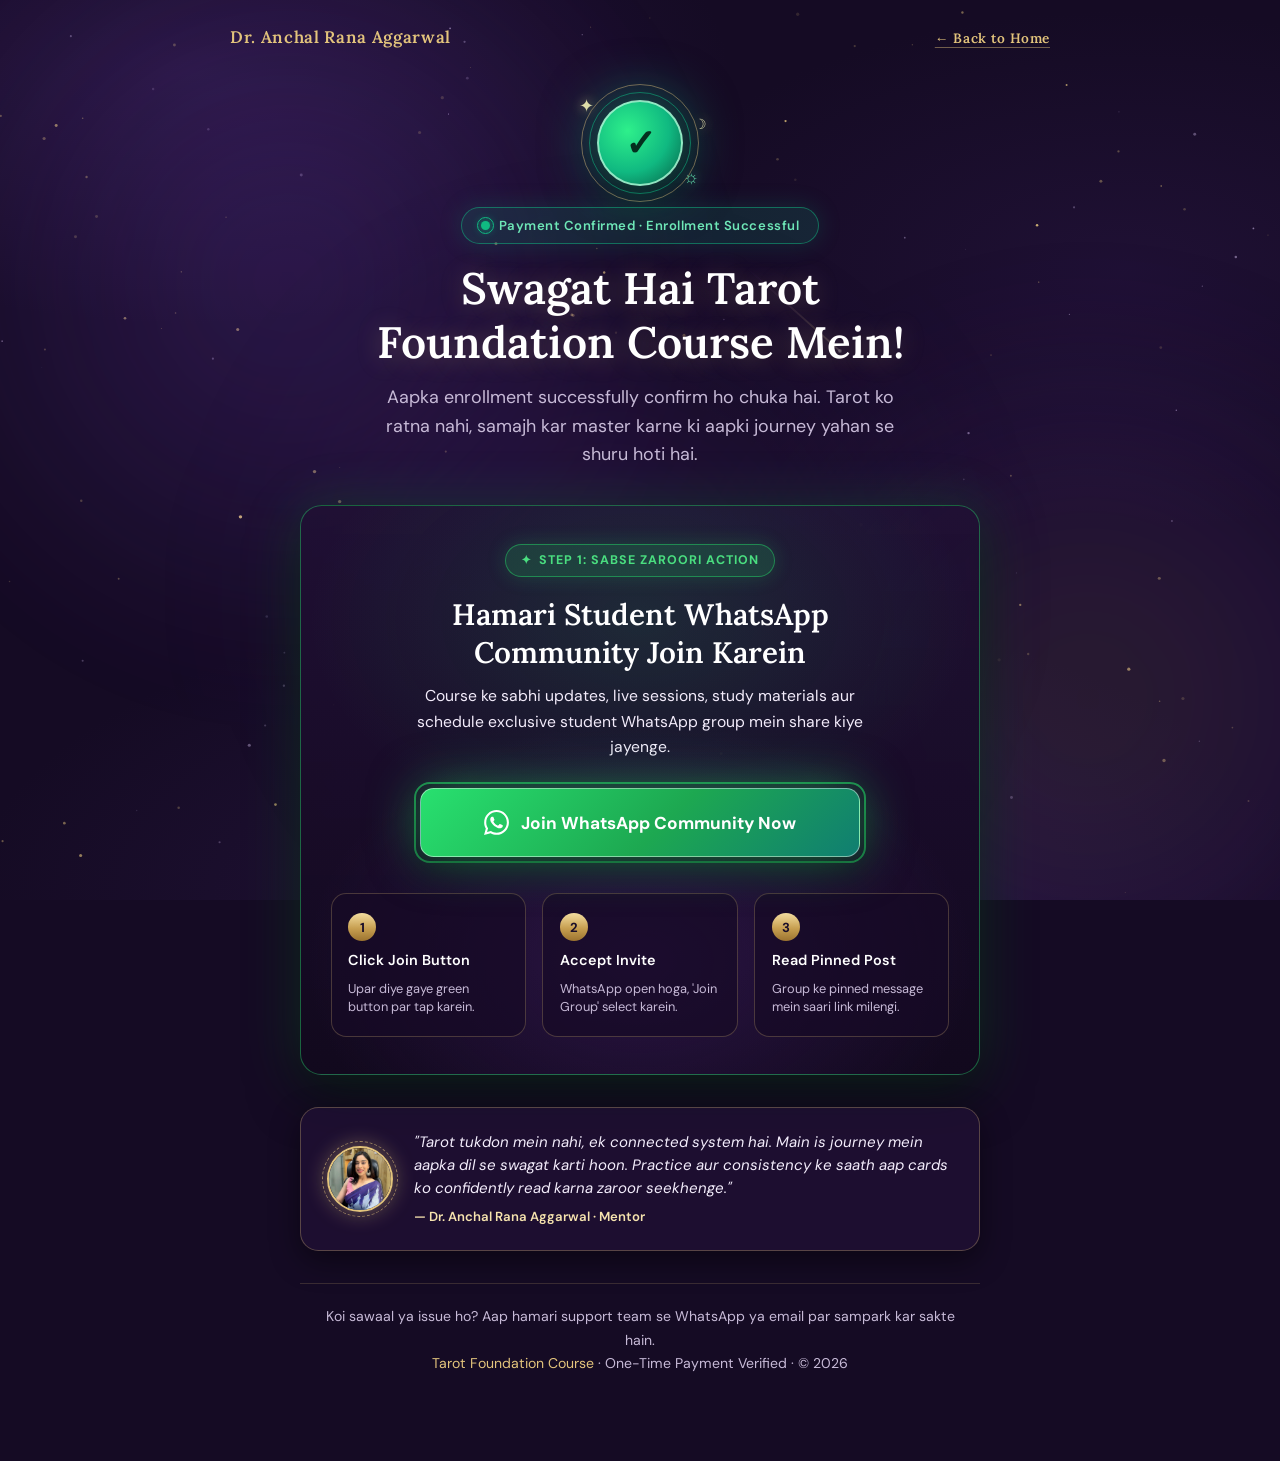
==== commit d2e46afe: "Add rich animations, CTA pulse, shimmer, and cosmic sparkles to thank you page" ====
--- a/thankyou.html
+++ b/thankyou.html
@@ -22,7 +22,7 @@
   <link rel="stylesheet" href="styles.css">
 
   <style>
-    /* ============ Dedicated Thank You Page Styles ============ */
+    /* ============ Dedicated Animated Thank You Page Styles ============ */
     .thankyou-wrapper {
       min-height: 100vh;
       display: flex;
@@ -39,6 +39,7 @@
       max-width: 860px;
       margin: 0 auto;
       width: 100%;
+      animation: fadeIn 0.8s ease backwards;
     }
 
     .thankyou-main {
@@ -54,63 +55,184 @@
       width: 100%;
       margin: 0 auto;
       text-align: center;
-    }
-
-    /* Cosmic Success Icon */
+      position: relative;
+    }
+
+    /* Staggered entrance animations */
+    .anim-fade-up {
+      opacity: 0;
+      animation: fadeInUp 0.8s cubic-bezier(0.16, 1, 0.3, 1) forwards;
+    }
+
+    .delay-1 { animation-delay: 0.1s; }
+    .delay-2 { animation-delay: 0.25s; }
+    .delay-3 { animation-delay: 0.4s; }
+    .delay-4 { animation-delay: 0.55s; }
+    .delay-5 { animation-delay: 0.7s; }
+
+    @keyframes fadeIn {
+      from { opacity: 0; transform: translateY(-8px); }
+      to { opacity: 1; transform: translateY(0); }
+    }
+
+    @keyframes fadeInUp {
+      from {
+        opacity: 0;
+        transform: translateY(28px);
+      }
+      to {
+        opacity: 1;
+        transform: translateY(0);
+      }
+    }
+
+    /* Cosmic Success Icon with Pop & Radiant Pulses */
     .success-badge-wrap {
-      margin-bottom: 1.25rem;
+      margin-bottom: 1.35rem;
       display: inline-flex;
       position: relative;
     }
 
     .success-icon-circle {
-      width: 82px;
-      height: 82px;
+      width: 86px;
+      height: 86px;
       border-radius: 50%;
-      background: radial-gradient(circle at 35% 35%, #2ef08b 0%, #10b981 60%, #065f46 100%);
-      border: 2px solid rgba(167, 243, 208, 0.8);
+      background: radial-gradient(circle at 35% 35%, #2ef08b 0%, #10b981 55%, #065f46 100%);
+      border: 2.5px solid rgba(167, 243, 208, 0.85);
       display: grid;
       place-items: center;
       color: #042f1f;
-      font-size: 2.2rem;
+      font-size: 2.3rem;
       font-weight: 700;
-      box-shadow: 0 0 50px rgba(16, 185, 129, 0.55), 0 14px 35px rgba(0, 0, 0, 0.5);
+      box-shadow: 0 0 55px rgba(16, 185, 129, 0.65), 0 16px 36px rgba(0, 0, 0, 0.55);
       position: relative;
       z-index: 2;
-    }
-
-    .success-icon-circle::before {
+      animation: checkmarkPop 0.9s cubic-bezier(0.34, 1.56, 0.64, 1) forwards;
+    }
+
+    /* Dual Pulsing Wave Rings */
+    .success-icon-circle::before,
+    .success-icon-circle::after {
       content: "";
       position: absolute;
-      inset: -8px;
+      inset: -10px;
       border-radius: 50%;
-      border: 1.5px solid rgba(16, 185, 129, 0.5);
-      animation: pulse-ring 2.6s cubic-bezier(0.2, 0.8, 0.4, 1) infinite;
-    }
-
+      border: 1.5px solid rgba(16, 185, 129, 0.55);
+      animation: successPulse 2.8s cubic-bezier(0.2, 0.8, 0.4, 1) infinite;
+    }
+
+    .success-icon-circle::after {
+      inset: -18px;
+      border-color: rgba(227, 196, 124, 0.45);
+      animation-delay: 1.1s;
+    }
+
+    @keyframes checkmarkPop {
+      0% {
+        opacity: 0;
+        transform: scale(0.2) rotate(-30deg);
+      }
+      60% {
+        opacity: 1;
+        transform: scale(1.18) rotate(6deg);
+      }
+      85% {
+        transform: scale(0.96) rotate(-2deg);
+      }
+      100% {
+        opacity: 1;
+        transform: scale(1) rotate(0deg);
+      }
+    }
+
+    @keyframes successPulse {
+      0% {
+        transform: scale(0.9);
+        opacity: 0.9;
+      }
+      65% {
+        transform: scale(1.4);
+        opacity: 0;
+      }
+      100% {
+        transform: scale(1.4);
+        opacity: 0;
+      }
+    }
+
+    /* Floating Cosmic Glyphs around Checkmark */
+    .floating-star {
+      position: absolute;
+      pointer-events: none;
+      z-index: 1;
+      font-size: 1.1rem;
+      color: var(--gold-soft);
+      text-shadow: 0 0 12px rgba(227, 196, 124, 0.8);
+      animation: floatStar 3.2s ease-in-out infinite alternate;
+    }
+
+    .star-1 {
+      top: -8px;
+      left: -18px;
+      animation-delay: 0s;
+    }
+
+    .star-2 {
+      bottom: -6px;
+      right: -16px;
+      color: #6ee7b7;
+      text-shadow: 0 0 12px rgba(110, 231, 183, 0.8);
+      animation-delay: 1.2s;
+    }
+
+    .star-3 {
+      top: 14px;
+      right: -24px;
+      font-size: 0.85rem;
+      animation-delay: 0.6s;
+    }
+
+    @keyframes floatStar {
+      0% {
+        transform: translateY(0) scale(0.9) rotate(0deg);
+        opacity: 0.45;
+      }
+      100% {
+        transform: translateY(-9px) scale(1.15) rotate(18deg);
+        opacity: 1;
+      }
+    }
+
+    /* Status Pill with Glow Pulse */
     .status-confirmed-pill {
       display: inline-flex;
       align-items: center;
-      gap: 0.5rem;
-      padding: 0.4rem 1.1rem;
+      gap: 0.55rem;
+      padding: 0.42rem 1.15rem;
       border-radius: 9999px;
       background: rgba(16, 185, 129, 0.14);
-      border: 1px solid rgba(16, 185, 129, 0.45);
+      border: 1px solid rgba(16, 185, 129, 0.5);
       color: #6ee7b7;
       font-size: 0.82rem;
       font-weight: 600;
       letter-spacing: 0.04em;
-      margin-bottom: 1rem;
+      margin-bottom: 1.1rem;
       backdrop-filter: blur(8px);
+      box-shadow: 0 0 25px rgba(16, 185, 129, 0.18);
+      transition: transform 0.3s ease;
+    }
+
+    .status-confirmed-pill:hover {
+      transform: scale(1.03);
     }
 
     .thankyou-title {
       font-family: var(--font-display);
       font-size: clamp(2rem, 5vw, 2.75rem);
-      line-height: 1.2;
+      line-height: 1.22;
       color: #ffffff;
       margin-bottom: 0.85rem;
-      text-shadow: 0 2px 20px rgba(227, 196, 124, 0.25);
+      text-shadow: 0 2px 24px rgba(227, 196, 124, 0.28);
     }
 
     .thankyou-subtitle {
@@ -124,30 +246,31 @@
     /* Primary WhatsApp Community Card */
     .whatsapp-action-card {
       background:
-        radial-gradient(ellipse 70% 55% at 50% 20%, rgba(37, 211, 102, 0.12), transparent 70%),
+        radial-gradient(ellipse 70% 55% at 50% 20%, rgba(37, 211, 102, 0.14), transparent 70%),
         radial-gradient(ellipse 70% 60% at 50% 80%, rgba(68, 32, 108, 0.45), transparent 70%),
-        linear-gradient(180deg, rgba(32, 16, 52, 0.92) 0%, rgba(18, 9, 30, 0.96) 100%);
+        linear-gradient(180deg, rgba(32, 16, 52, 0.94) 0%, rgba(18, 9, 30, 0.98) 100%);
       border: 1.5px solid rgba(37, 211, 102, 0.45);
       border-radius: 1.35rem;
-      padding: 2.25rem 1.75rem;
+      padding: 2.35rem 1.85rem;
       box-shadow: 0 0 55px rgba(37, 211, 102, 0.18), 0 20px 50px rgba(0, 0, 0, 0.65);
       position: relative;
       overflow: hidden;
       margin-bottom: 2rem;
       text-align: center;
-      transition: border-color 0.3s ease, box-shadow 0.3s ease;
+      transition: border-color 0.35s ease, box-shadow 0.35s ease, transform 0.35s ease;
     }
 
     .whatsapp-action-card:hover {
-      border-color: rgba(37, 211, 102, 0.7);
-      box-shadow: 0 0 70px rgba(37, 211, 102, 0.28), 0 25px 60px rgba(0, 0, 0, 0.75);
+      border-color: rgba(37, 211, 102, 0.75);
+      box-shadow: 0 0 75px rgba(37, 211, 102, 0.3), 0 25px 65px rgba(0, 0, 0, 0.75);
+      transform: translateY(-2px);
     }
 
     .wa-badge {
       display: inline-flex;
       align-items: center;
-      gap: 0.4rem;
-      padding: 0.35rem 0.9rem;
+      gap: 0.45rem;
+      padding: 0.35rem 0.95rem;
       border-radius: 9999px;
       background: rgba(37, 211, 102, 0.18);
       border: 1px solid rgba(37, 211, 102, 0.5);
@@ -157,6 +280,7 @@
       letter-spacing: 0.08em;
       text-transform: uppercase;
       margin-bottom: 1.15rem;
+      box-shadow: 0 0 20px rgba(37, 211, 102, 0.2);
     }
 
     .wa-card-heading {
@@ -175,50 +299,124 @@
       line-height: 1.6;
     }
 
-    /* WhatsApp Button */
+    /* WhatsApp Button Container for Pulsing Rings */
+    .cta-button-wrapper {
+      position: relative;
+      display: inline-flex;
+      justify-content: center;
+      width: 100%;
+      max-width: 440px;
+      margin: 0 auto;
+    }
+
+    /* Ultra-Engaging WhatsApp CTA Button */
     .btn-whatsapp-cta {
       display: inline-flex;
       align-items: center;
       justify-content: center;
-      gap: 0.75rem;
+      gap: 0.8rem;
       width: 100%;
-      max-width: 440px;
-      padding: 1.15rem 2rem;
-      font-size: 1.05rem;
+      padding: 1.2rem 2.2rem;
+      font-size: 1.08rem;
       font-weight: 700;
       font-family: var(--font-body);
       color: #ffffff;
-      background: linear-gradient(135deg, #25D366 0%, #1da851 60%, #128C7E 100%);
-      border-radius: 0.75rem;
-      border: 1.5px solid rgba(255, 255, 255, 0.35);
-      box-shadow: 0 0 45px rgba(37, 211, 102, 0.5), 0 12px 30px rgba(0, 0, 0, 0.5);
+      background: linear-gradient(135deg, #28e06f 0%, #1da851 55%, #107e71 100%);
+      border-radius: 0.85rem;
+      border: 1.5px solid rgba(255, 255, 255, 0.45);
+      box-shadow: 0 0 50px rgba(37, 211, 102, 0.55), 0 14px 35px rgba(0, 0, 0, 0.55);
       text-decoration: none;
       cursor: pointer;
       position: relative;
       overflow: hidden;
-      transition: transform 0.25s cubic-bezier(0.34, 1.56, 0.64, 1), box-shadow 0.25s ease, filter 0.25s ease;
+      z-index: 2;
+      transition: transform 0.28s cubic-bezier(0.34, 1.56, 0.64, 1), box-shadow 0.28s ease, filter 0.28s ease;
+    }
+
+    /* Continuous Shimmer Light Ray across WhatsApp button */
+    .btn-whatsapp-cta::after {
+      content: "";
+      position: absolute;
+      top: -60%;
+      bottom: -60%;
+      left: 0;
+      width: 45%;
+      background: linear-gradient(100deg, transparent, rgba(255, 255, 255, 0.65), transparent);
+      transform: translateX(-180%) skewX(-20deg);
+      animation: ctaShimmer 3.2s ease-in-out infinite;
+    }
+
+    @keyframes ctaShimmer {
+      0% {
+        transform: translateX(-180%) skewX(-20deg);
+      }
+      38%, 100% {
+        transform: translateX(380%) skewX(-20deg);
+      }
+    }
+
+    /* Pulsing Outer Radar Ring */
+    .cta-button-wrapper::before {
+      content: "";
+      position: absolute;
+      inset: -6px;
+      border-radius: 1rem;
+      border: 2px solid rgba(37, 211, 102, 0.65);
+      animation: ctaRadar 2.4s cubic-bezier(0.2, 0.8, 0.4, 1) infinite;
+      pointer-events: none;
+      z-index: 1;
+    }
+
+    @keyframes ctaRadar {
+      0% {
+        transform: scale(0.98);
+        opacity: 0.9;
+      }
+      60% {
+        transform: scale(1.08);
+        opacity: 0;
+      }
+      100% {
+        transform: scale(1.08);
+        opacity: 0;
+      }
     }
 
     .btn-whatsapp-cta:hover {
-      transform: translateY(-2px) scale(1.02);
-      filter: brightness(1.1);
-      box-shadow: 0 0 60px rgba(37, 211, 102, 0.7), 0 16px 36px rgba(0, 0, 0, 0.6);
+      transform: translateY(-3px) scale(1.025);
+      filter: brightness(1.12);
+      box-shadow: 0 0 70px rgba(37, 211, 102, 0.8), 0 18px 42px rgba(0, 0, 0, 0.65);
     }
 
     .btn-whatsapp-cta:active {
-      transform: translateY(0) scale(0.99);
+      transform: translateY(0) scale(0.98);
     }
 
     .wa-icon-svg {
-      width: 24px;
-      height: 24px;
+      width: 25px;
+      height: 25px;
       fill: currentColor;
       flex-shrink: 0;
-    }
-
-    /* 3 Simple Next Steps */
+      transition: transform 0.3s ease;
+    }
+
+    /* WhatsApp Icon playful wiggle on hover */
+    .btn-whatsapp-cta:hover .wa-icon-svg {
+      animation: waWiggle 0.65s ease-in-out infinite alternate;
+    }
+
+    @keyframes waWiggle {
+      0% {
+        transform: rotate(-9deg) scale(1.15);
+      }
+      100% {
+        transform: rotate(10deg) scale(1.22);
+      }
+    }
+
+    /* 3 Simple Next Steps Cards with Stagger Hover Lift */
     .steps-grid {
-      margin-top: 2rem;
+      margin-top: 2.25rem;
       display: grid;
       grid-template-columns: repeat(3, 1fr);
       gap: 1rem;
@@ -226,74 +424,128 @@
     }
 
     .step-box {
-      background: rgba(23, 11, 38, 0.65);
+      background: rgba(23, 11, 38, 0.72);
       border: 1px solid rgba(227, 196, 124, 0.25);
-      border-radius: 0.85rem;
-      padding: 1.1rem 1rem;
+      border-radius: 0.95rem;
+      padding: 1.2rem 1.05rem;
       display: flex;
       flex-direction: column;
-      gap: 0.4rem;
+      gap: 0.45rem;
+      position: relative;
+      overflow: hidden;
+      transition: transform 0.3s cubic-bezier(0.2, 0.8, 0.4, 1), border-color 0.3s ease, box-shadow 0.3s ease;
+    }
+
+    .step-box:hover {
+      transform: translateY(-5px);
+      border-color: rgba(227, 196, 124, 0.7);
+      box-shadow: 0 12px 30px rgba(0, 0, 0, 0.5), 0 0 24px rgba(227, 196, 124, 0.22);
+      background: rgba(30, 14, 50, 0.85);
     }
 
     .step-num {
       display: inline-flex;
       align-items: center;
       justify-content: center;
-      width: 26px;
-      height: 26px;
+      width: 28px;
+      height: 28px;
       border-radius: 50%;
       background: var(--gold-metallic);
       color: #1a0f2a;
-      font-size: 0.8rem;
+      font-size: 0.82rem;
       font-weight: 700;
+      transition: transform 0.3s cubic-bezier(0.34, 1.56, 0.64, 1), box-shadow 0.3s ease;
+    }
+
+    .step-box:hover .step-num {
+      transform: scale(1.18) rotate(10deg);
+      box-shadow: 0 0 15px rgba(227, 196, 124, 0.75);
     }
 
     .step-title {
-      font-size: 0.88rem;
+      font-size: 0.9rem;
       font-weight: 600;
       color: #ffffff;
     }
 
     .step-text {
-      font-size: 0.78rem;
+      font-size: 0.8rem;
       color: var(--muted);
       line-height: 1.45;
     }
 
-    /* Mentor Note Card */
+    /* Mentor Note Card with Celestial Rotating Halo */
     .mentor-note-card {
-      background: rgba(35, 17, 56, 0.6);
+      background: rgba(35, 17, 56, 0.65);
       border: 1px solid var(--border-gold);
-      border-radius: 1rem;
-      padding: 1.35rem 1.5rem;
+      border-radius: 1.15rem;
+      padding: 1.4rem 1.6rem;
       display: flex;
       align-items: center;
-      gap: 1.25rem;
+      gap: 1.35rem;
       text-align: left;
       margin-bottom: 2rem;
+      box-shadow: 0 10px 30px rgba(0, 0, 0, 0.45);
+      transition: transform 0.3s ease, border-color 0.3s ease, box-shadow 0.3s ease;
+    }
+
+    .mentor-note-card:hover {
+      transform: translateY(-3px);
+      border-color: rgba(227, 196, 124, 0.6);
+      box-shadow: 0 14px 40px rgba(0, 0, 0, 0.55), 0 0 30px rgba(227, 196, 124, 0.15);
+    }
+
+    .mentor-avatar-wrap {
+      position: relative;
+      flex-shrink: 0;
+      width: 66px;
+      height: 66px;
     }
 
     .mentor-avatar {
-      width: 60px;
-      height: 60px;
+      width: 100%;
+      height: 100%;
       border-radius: 50%;
       object-fit: cover;
       border: 2px solid var(--gold);
-      flex-shrink: 0;
-      box-shadow: 0 0 20px rgba(227, 196, 124, 0.35);
+      box-shadow: 0 0 22px rgba(227, 196, 124, 0.45);
+      position: relative;
+      z-index: 2;
+      transition: transform 0.35s ease;
+    }
+
+    .mentor-note-card:hover .mentor-avatar {
+      transform: scale(1.05);
+    }
+
+    /* Rotating Celestial Orbit around Mentor */
+    .mentor-avatar-wrap::before {
+      content: "";
+      position: absolute;
+      inset: -5px;
+      border-radius: 50%;
+      border: 1.5px dashed rgba(227, 196, 124, 0.6);
+      animation: rotateOrbit 16s linear infinite;
+      pointer-events: none;
+      z-index: 1;
+    }
+
+    @keyframes rotateOrbit {
+      from { transform: rotate(0deg); }
+      to { transform: rotate(360deg); }
     }
 
     .mentor-quote {
       font-style: italic;
       color: var(--foreground);
-      font-size: 0.92rem;
-      line-height: 1.5;
+      font-size: 0.94rem;
+      line-height: 1.52;
     }
 
     .mentor-signature {
       display: block;
-      margin-top: 0.35rem;
-      font-size: 0.8rem;
+      margin-top: 0.4rem;
+      font-size: 0.82rem;
       font-weight: 600;
       color: var(--gold-soft);
       font-style: normal;
@@ -301,20 +553,49 @@
 
     /* Support Footer Card */
     .support-card {
-      padding: 1.25rem 1rem;
+      padding: 1.35rem 1rem;
       font-size: 0.88rem;
       color: var(--muted);
-      border-top: 1px solid rgba(227, 196, 124, 0.15);
+      border-top: 1px solid rgba(227, 196, 124, 0.18);
     }
 
     .support-card a {
       color: var(--gold);
       text-decoration: underline;
       text-underline-offset: 3px;
+      transition: color 0.2s ease;
     }
 
     .support-card a:hover {
       color: var(--gold-soft);
+    }
+
+    /* Confetti Particle Container */
+    #celebrationBurst {
+      position: absolute;
+      top: 0;
+      left: 0;
+      width: 100%;
+      height: 100%;
+      pointer-events: none;
+      overflow: hidden;
+      z-index: 5;
+    }
+
+    /* Reduced Motion Respect */
+    @media (prefers-reduced-motion: reduce) {
+      .anim-fade-up,
+      .success-icon-circle,
+      .success-icon-circle::before,
+      .success-icon-circle::after,
+      .cta-button-wrapper::before,
+      .btn-whatsapp-cta::after,
+      .floating-star,
+      .mentor-avatar-wrap::before {
+        animation: none !important;
+        opacity: 1 !important;
+        transform: none !important;
+      }
     }
 
     @media (max-width: 640px) {
@@ -329,7 +610,7 @@
       .mentor-note-card {
         flex-direction: column;
         text-align: center;
-        gap: 0.85rem;
+        gap: 0.95rem;
       }
     }
   </style>
@@ -356,26 +637,35 @@
     <!-- Main Thank You Content -->
     <main class="thankyou-main">
       <div class="thankyou-card-container">
+        <!-- Floating Celebration Confetti Host -->
+        <div id="celebrationBurst" aria-hidden="true"></div>
         
-        <!-- 1. Success Icon & Badge -->
-        <div class="success-badge-wrap">
-          <div class="success-icon-circle" aria-hidden="true">✓</div>
+        <!-- 1. Success Icon & Badge with Floating Celestial Stars -->
+        <div class="anim-fade-up delay-1">
+          <div class="success-badge-wrap">
+            <span class="floating-star star-1" aria-hidden="true">✦</span>
+            <span class="floating-star star-2" aria-hidden="true">☼</span>
+            <span class="floating-star star-3" aria-hidden="true">☽</span>
+            <div class="success-icon-circle" aria-hidden="true">✓</div>
+          </div>
         </div>
 
-        <div>
+        <div class="anim-fade-up delay-2">
           <div class="status-confirmed-pill">
-            <span class="status-pulse-dot" style="background: #10b981; box-shadow: 0 0 8px #10b981;" aria-hidden="true"></span>
+            <span class="status-pulse-dot" style="background: #10b981; box-shadow: 0 0 10px #10b981;" aria-hidden="true"></span>
             <span>Payment Confirmed · Enrollment Successful</span>
           </div>
         </div>
 
-        <h1 class="thankyou-title">Swagat Hai Tarot Foundation Course Mein!</h1>
-        <p class="thankyou-subtitle">
-          Aapka enrollment successfully confirm ho chuka hai. Tarot ko ratna nahi, samajh kar master karne ki aapki journey yahan se shuru hoti hai.
-        </p>
+        <div class="anim-fade-up delay-2">
+          <h1 class="thankyou-title">Swagat Hai Tarot Foundation Course Mein!</h1>
+          <p class="thankyou-subtitle">
+            Aapka enrollment successfully confirm ho chuka hai. Tarot ko ratna nahi, samajh kar master karne ki aapki journey yahan se shuru hoti hai.
+          </p>
+        </div>
 
         <!-- 2. Primary Action Card: Exclusive WhatsApp Community -->
-        <section class="whatsapp-action-card" aria-label="Join WhatsApp Community">
+        <section class="whatsapp-action-card anim-fade-up delay-3" aria-label="Join WhatsApp Community">
           <div class="wa-badge">
             <span aria-hidden="true">✦</span> Step 1: Sabse Zaroori Action
           </div>
@@ -385,18 +675,20 @@
             Course ke sabhi updates, live sessions, study materials aur schedule exclusive student WhatsApp group mein share kiye jayenge.
           </p>
 
-          <!-- WhatsApp CTA Button: Replace https://chat.whatsapp.com/YOUR_GROUP_LINK with your real group invite link -->
-          <a href="https://chat.whatsapp.com/YOUR_GROUP_LINK" target="_blank" rel="noopener noreferrer"
-            class="btn-whatsapp-cta" id="joinWhatsAppBtn" aria-label="Join Exclusive WhatsApp Community">
-            <svg class="wa-icon-svg" viewBox="0 0 24 24" aria-hidden="true">
-              <path
-                d="M.057 24l1.687-6.163c-1.041-1.804-1.588-3.849-1.587-5.946.003-6.556 5.338-11.891 11.893-11.891 3.181.001 6.167 1.24 8.413 3.488 2.245 2.248 3.481 5.236 3.48 8.414-.003 6.557-5.338 11.892-11.893 11.892-1.99-.001-3.951-.5-5.688-1.448l-6.305 1.654zm6.597-3.807c1.676.995 3.276 1.591 5.392 1.592 5.448 0 9.886-4.434 9.889-9.885.002-5.462-4.415-9.89-9.881-9.892-5.452 0-9.887 4.434-9.889 9.884-.001 2.225.651 3.891 1.746 5.634l-.999 3.648 3.742-.981zm11.387-5.464c-.074-.124-.272-.198-.57-.347-.297-.149-1.758-.868-2.031-.967-.272-.099-.47-.149-.669.149-.198.297-.768.967-.941 1.165-.173.198-.347.223-.644.074-.297-.149-1.255-.462-2.39-1.475-.883-.788-1.48-1.761-1.653-2.059-.173-.297-.018-.458.13-.606.134-.133.297-.347.446-.521.151-.172.2-.296.3-.495.099-.198.05-.372-.025-.521-.075-.148-.669-1.611-.916-2.206-.242-.579-.487-.501-.669-.51l-.57-.01c-.198 0-.52.074-.792.372s-1.04 1.016-1.04 2.479 1.065 2.876 1.213 3.074c.149.198 2.095 3.2 5.076 4.487.709.306 1.263.489 1.694.626.712.226 1.36.194 1.872.118.571-.085 1.758-.719 2.006-1.413.248-.695.248-1.29.173-1.414z" />
-            </svg>
-            <span>Join WhatsApp Community Now</span>
-          </a>
-
-          <!-- Simple 3-step guide -->
-          <div class="steps-grid">
+          <!-- Animated WhatsApp CTA Button -->
+          <div class="cta-button-wrapper">
+            <a href="https://chat.whatsapp.com/YOUR_GROUP_LINK" target="_blank" rel="noopener noreferrer"
+              class="btn-whatsapp-cta" id="joinWhatsAppBtn" aria-label="Join Exclusive WhatsApp Community">
+              <svg class="wa-icon-svg" viewBox="0 0 24 24" aria-hidden="true">
+                <path
+                  d="M.057 24l1.687-6.163c-1.041-1.804-1.588-3.849-1.587-5.946.003-6.556 5.338-11.891 11.893-11.891 3.181.001 6.167 1.24 8.413 3.488 2.245 2.248 3.481 5.236 3.48 8.414-.003 6.557-5.338 11.892-11.893 11.892-1.99-.001-3.951-.5-5.688-1.448l-6.305 1.654zm6.597-3.807c1.676.995 3.276 1.591 5.392 1.592 5.448 0 9.886-4.434 9.889-9.885.002-5.462-4.415-9.89-9.881-9.892-5.452 0-9.887 4.434-9.889 9.884-.001 2.225.651 3.891 1.746 5.634l-.999 3.648 3.742-.981zm11.387-5.464c-.074-.124-.272-.198-.57-.347-.297-.149-1.758-.868-2.031-.967-.272-.099-.47-.149-.669.149-.198.297-.768.967-.941 1.165-.173.198-.347.223-.644.074-.297-.149-1.255-.462-2.39-1.475-.883-.788-1.48-1.761-1.653-2.059-.173-.297-.018-.458.13-.606.134-.133.297-.347.446-.521.151-.172.2-.296.3-.495.099-.198.05-.372-.025-.521-.075-.148-.669-1.611-.916-2.206-.242-.579-.487-.501-.669-.51l-.57-.01c-.198 0-.52.074-.792.372s-1.04 1.016-1.04 2.479 1.065 2.876 1.213 3.074c.149.198 2.095 3.2 5.076 4.487.709.306 1.263.489 1.694.626.712.226 1.36.194 1.872.118.571-.085 1.758-.719 2.006-1.413.248-.695.248-1.29.173-1.414z" />
+              </svg>
+              <span>Join WhatsApp Community Now</span>
+            </a>
+          </div>
+
+          <!-- Simple 3-step guide with interactive cards -->
+          <div class="steps-grid anim-fade-up delay-4">
             <div class="step-box">
               <span class="step-num">1</span>
               <strong class="step-title">Click Join Button</strong>
@@ -415,9 +707,11 @@
           </div>
         </section>
 
-        <!-- 3. Mentor Welcome Note -->
-        <div class="mentor-note-card">
-          <img src="assets/mentor-portrait.jpeg" alt="Dr. Anchal Rana Aggarwal" class="mentor-avatar" loading="lazy">
+        <!-- 3. Mentor Welcome Note with Celestial Orbit Avatar -->
+        <div class="mentor-note-card anim-fade-up delay-5">
+          <div class="mentor-avatar-wrap">
+            <img src="assets/mentor-portrait.jpeg" alt="Dr. Anchal Rana Aggarwal" class="mentor-avatar" loading="lazy">
+          </div>
           <div>
             <p class="mentor-quote">
               "Tarot tukdon mein nahi, ek connected system hai. Main is journey mein aapka dil se swagat karti hoon. Practice aur consistency ke saath aap cards ko confidently read karna zaroor seekhenge."
@@ -427,7 +721,7 @@
         </div>
 
         <!-- 4. Support & Help Info -->
-        <div class="support-card">
+        <div class="support-card anim-fade-up delay-5">
           <p>
             Koi sawaal ya issue ho? Aap hamari support team se WhatsApp ya email par sampark kar sakte hain.<br>
             <span class="text-gold">Tarot Foundation Course</span> · One-Time Payment Verified · © <span id="currentYear">2026</span>
@@ -438,8 +732,63 @@
     </main>
   </div>
 
-  <!-- JavaScript for Interactive Starfield & Year -->
+  <!-- JavaScript for Interactive Starfield, Confetti & Year -->
   <script src="script.js"></script>
+  <script>
+    // Lightweight celebratory cosmic sparkle burst on page load
+    document.addEventListener("DOMContentLoaded", () => {
+      if (window.matchMedia("(prefers-reduced-motion: reduce)").matches) return;
+
+      const host = document.getElementById("celebrationBurst");
+      const badge = document.querySelector(".success-icon-circle");
+      if (!host || !badge) return;
+
+      const colors = ["#25D366", "#e3c47c", "#f6e3ae", "#10b981", "#ffffff", "#cbb6e4"];
+      const particleCount = 38;
+
+      setTimeout(() => {
+        const rect = badge.getBoundingClientRect();
+        const hostRect = host.getBoundingClientRect();
+        const originX = rect.left + rect.width / 2 - hostRect.left;
+        const originY = rect.top + rect.height / 2 - hostRect.top;
+
+        for (let i = 0; i < particleCount; i++) {
+          const p = document.createElement("span");
+          const angle = (Math.PI * 2 * i) / particleCount + (Math.random() - 0.5) * 0.45;
+          const distance = 60 + Math.random() * 110;
+          const tx = Math.cos(angle) * distance;
+          const ty = Math.sin(angle) * distance - 25;
+          const color = colors[Math.floor(Math.random() * colors.length)];
+          const size = 4 + Math.random() * 5;
+          const rot = (Math.random() - 0.5) * 540;
+
+          p.style.cssText = `
+            position: absolute;
+            left: ${originX}px;
+            top: ${originY}px;
+            width: ${size}px;
+            height: ${size * (Math.random() > 0.4 ? 1 : 1.7)}px;
+            background: ${color};
+            border-radius: ${Math.random() > 0.5 ? "50%" : "2px"};
+            pointer-events: none;
+            opacity: 1;
+            transform: translate(-50%, -50%) scale(0.6);
+            box-shadow: 0 0 10px ${color};
+            transition: transform 1.6s cubic-bezier(0.12, 0.8, 0.32, 1), opacity 1.6s cubic-bezier(0.4, 0, 0.8, 1);
+          `;
+
+          host.appendChild(p);
+
+          requestAnimationFrame(() => {
+            p.style.transform = `translate(calc(-50% + ${tx}px), calc(-50% + ${ty}px)) scale(1) rotate(${rot}deg)`;
+            p.style.opacity = "0";
+          });
+
+          setTimeout(() => p.remove(), 1700);
+        }
+      }, 350);
+    });
+  </script>
 </body>
 
 </html>
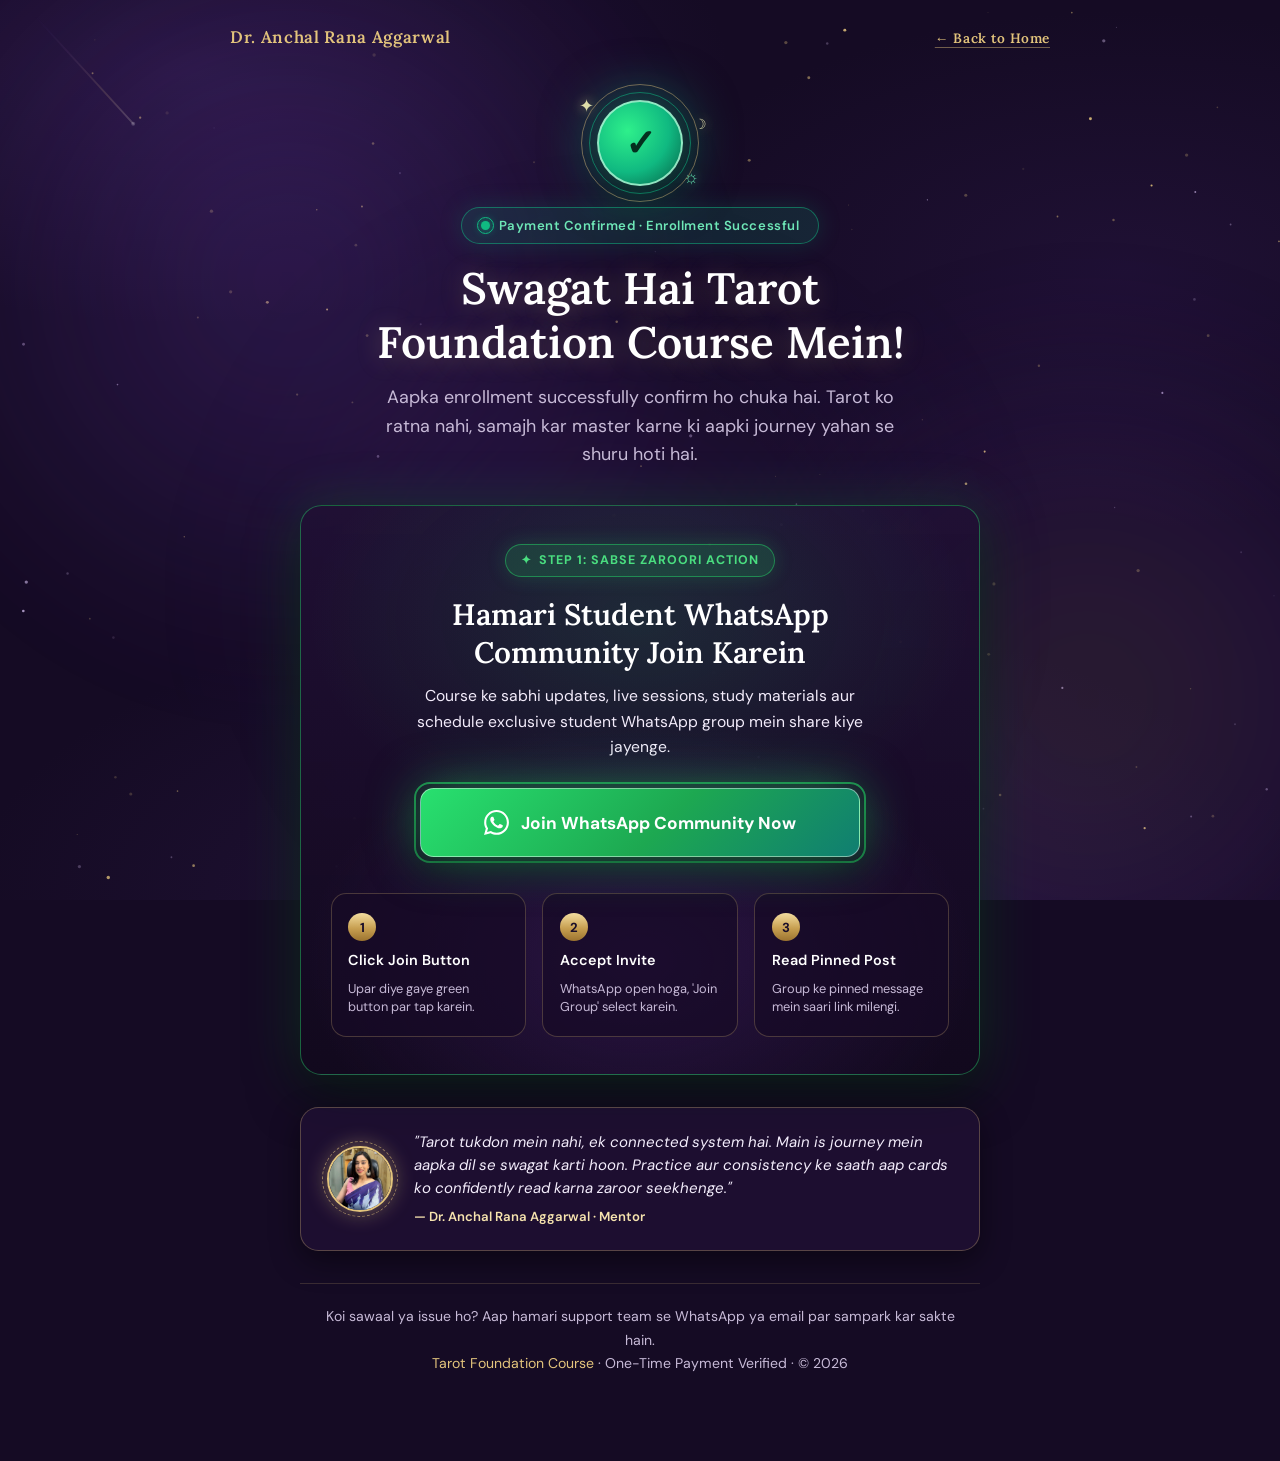
==== commit d10f5326: "Install Meta Pixel 2363202914157854 with PageView, InitiateCheckout, and Purchase tracking" ====
--- a/thankyou.html
+++ b/thankyou.html
@@ -20,6 +20,25 @@
 
   <!-- Stylesheet -->
   <link rel="stylesheet" href="styles.css">
+
+  <!-- Meta Pixel Code -->
+  <script>
+    !function(f,b,e,v,n,t,s)
+    {if(f.fbq)return;n=f.fbq=function(){n.callMethod?
+    n.callMethod.apply(n,arguments):n.queue.push(arguments)};
+    if(!f._fbq)f._fbq=n;n.push=n;n.loaded=!0;n.version='2.0';
+    n.queue=[];t=b.createElement(e);t.async=!0;
+    t.src=v;s=b.getElementsByTagName(e)[0];
+    s.parentNode.insertBefore(t,s)}(window, document,'script',
+    'https://connect.facebook.net/en_US/fbevents.js');
+    fbq('init', '2363202914157854');
+    fbq('track', 'PageView');
+    fbq('track', 'Purchase', { value: 599.00, currency: 'INR' });
+  </script>
+  <noscript><img height="1" width="1" style="display:none"
+    src="https://www.facebook.com/tr?id=2363202914157854&ev=PageView&noscript=1"
+  /></noscript>
+  <!-- End Meta Pixel Code -->
 
   <style>
     /* ============ Dedicated Animated Thank You Page Styles ============ */
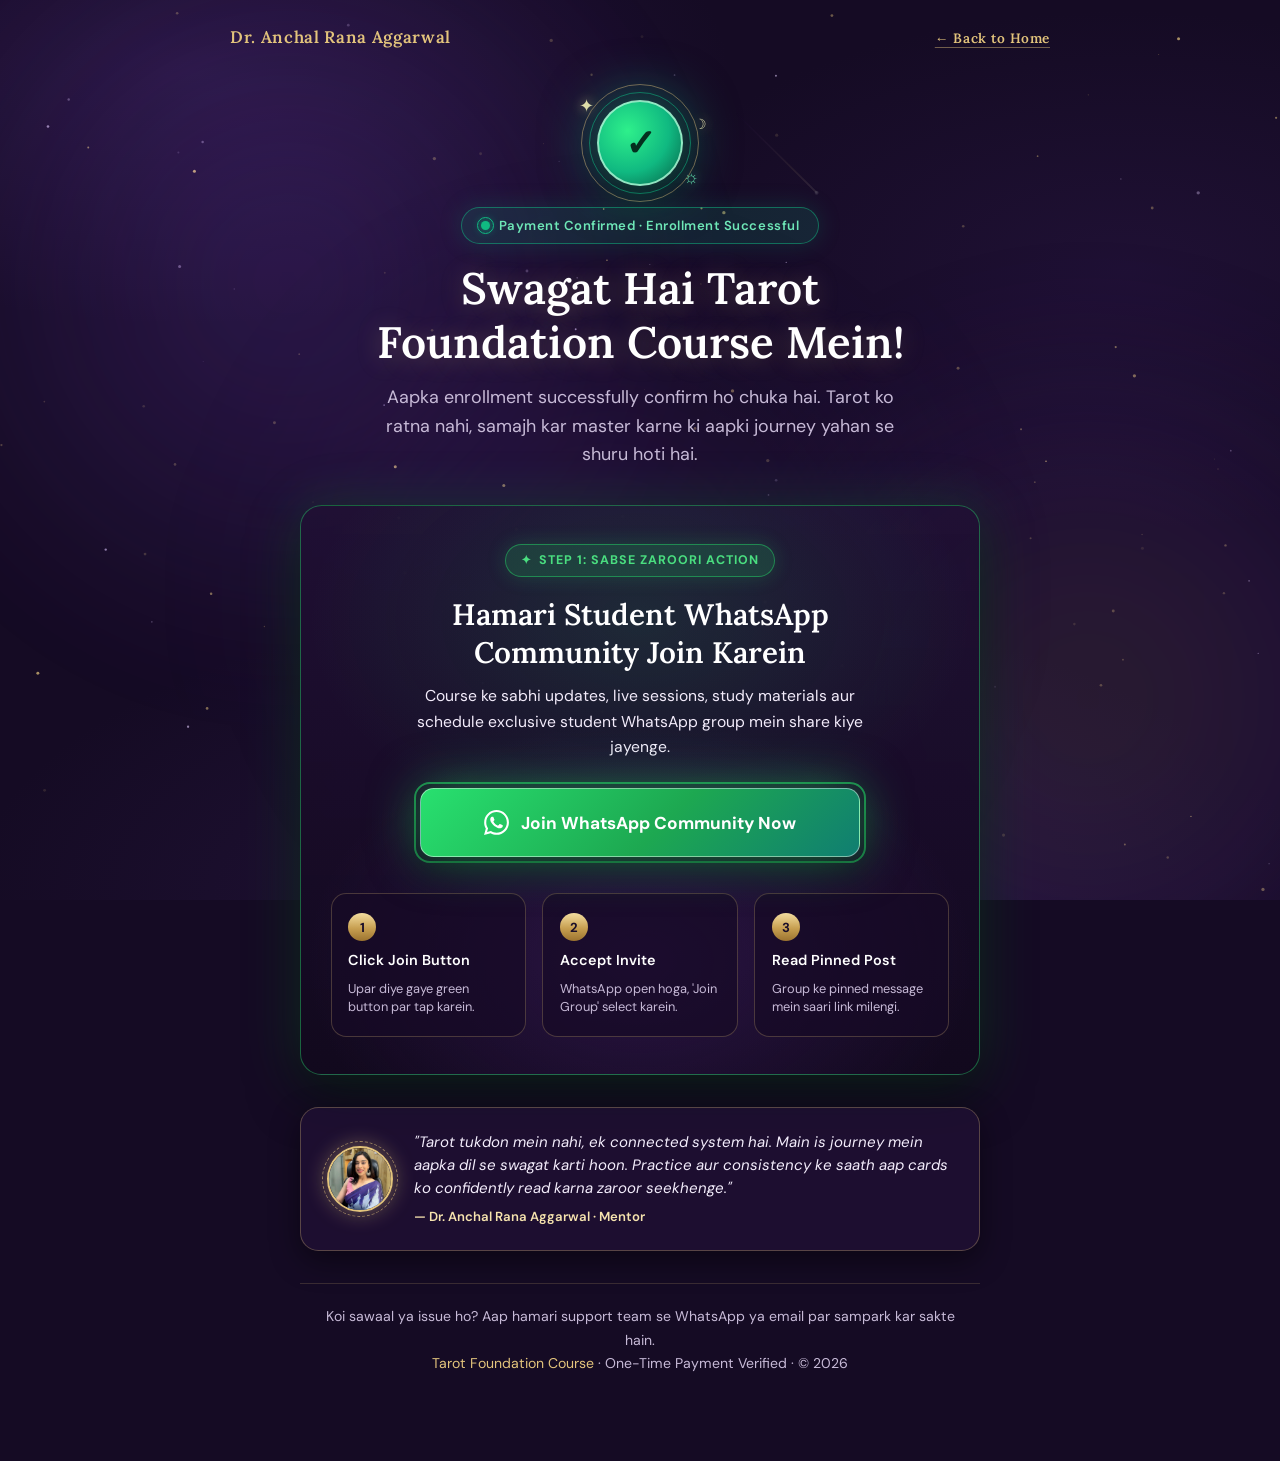
==== commit a9aa76d7: "Format Purchase event on thankyou page" ====
--- a/thankyou.html
+++ b/thankyou.html
@@ -33,7 +33,10 @@
     'https://connect.facebook.net/en_US/fbevents.js');
     fbq('init', '2363202914157854');
     fbq('track', 'PageView');
-    fbq('track', 'Purchase', { value: 599.00, currency: 'INR' });
+    fbq('track', 'Purchase', {
+      value: 599.00,
+      currency: 'INR'
+    });
   </script>
   <noscript><img height="1" width="1" style="display:none"
     src="https://www.facebook.com/tr?id=2363202914157854&ev=PageView&noscript=1"
